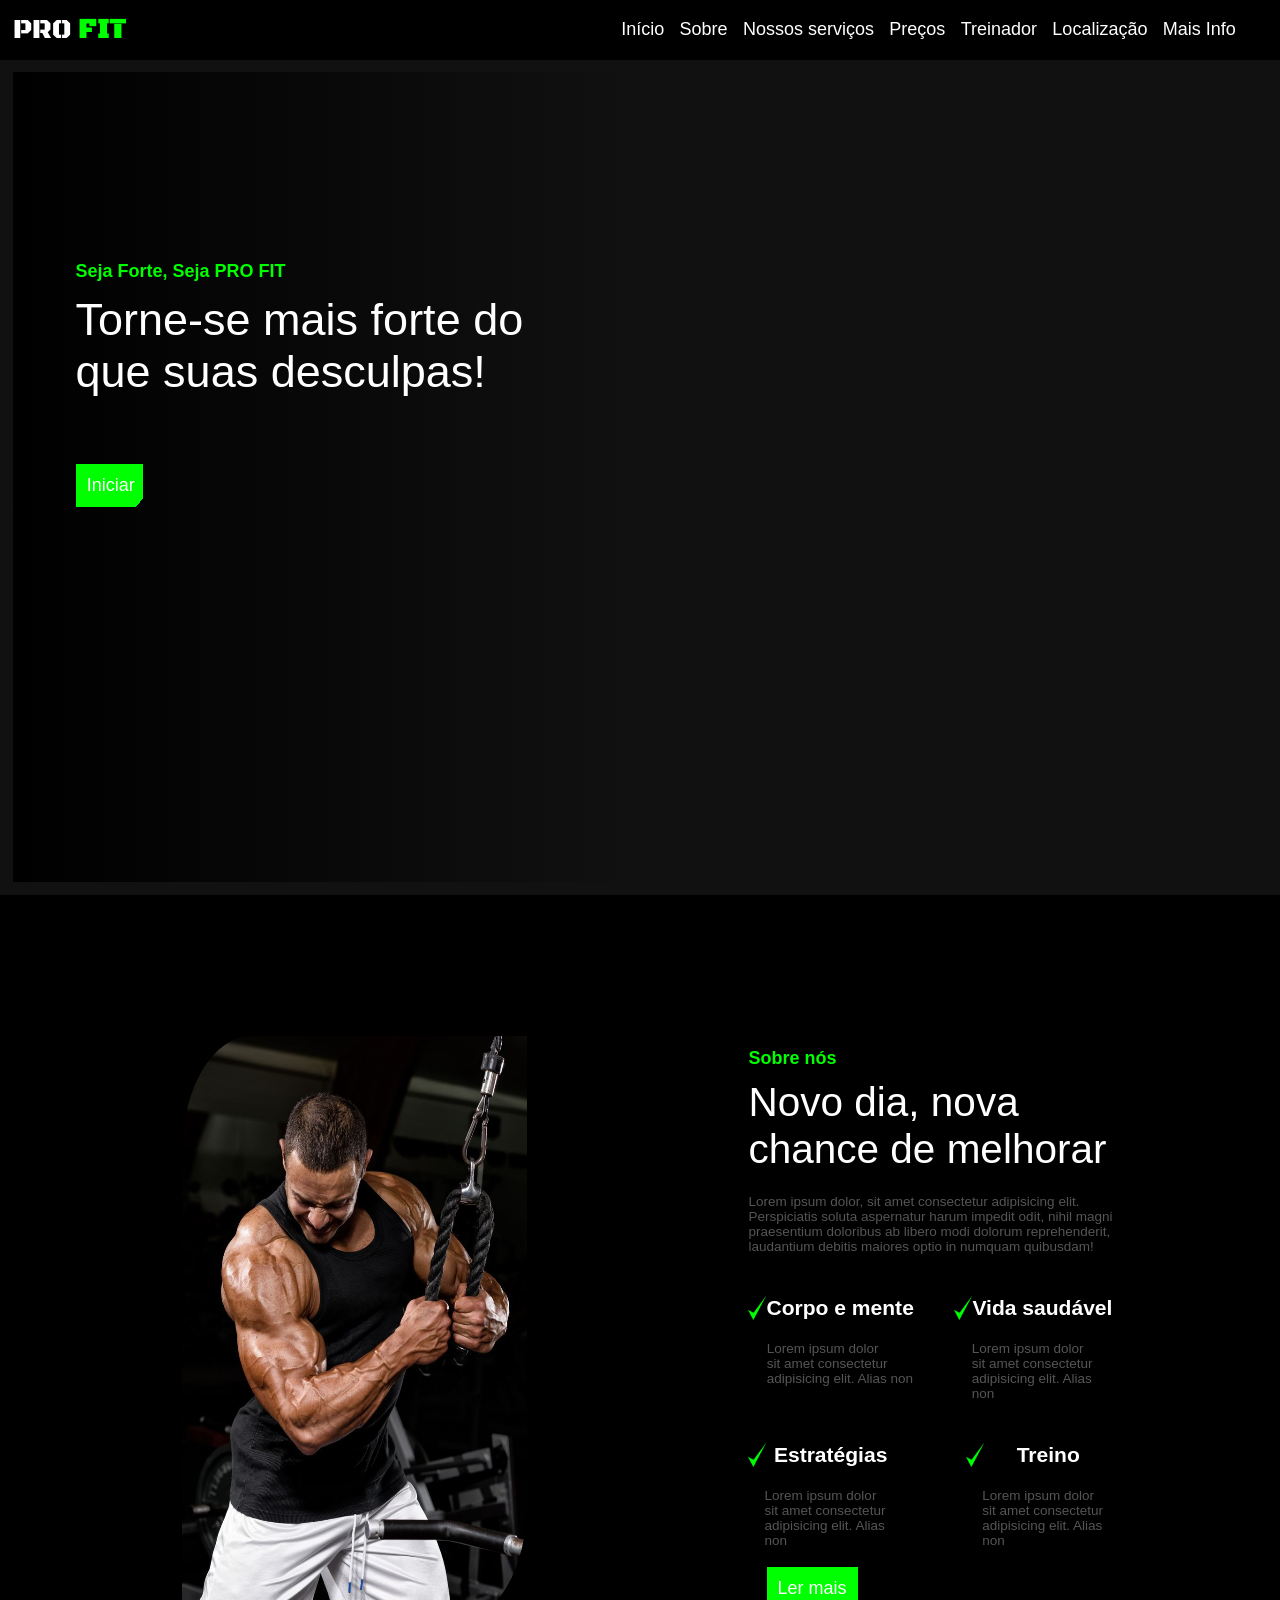
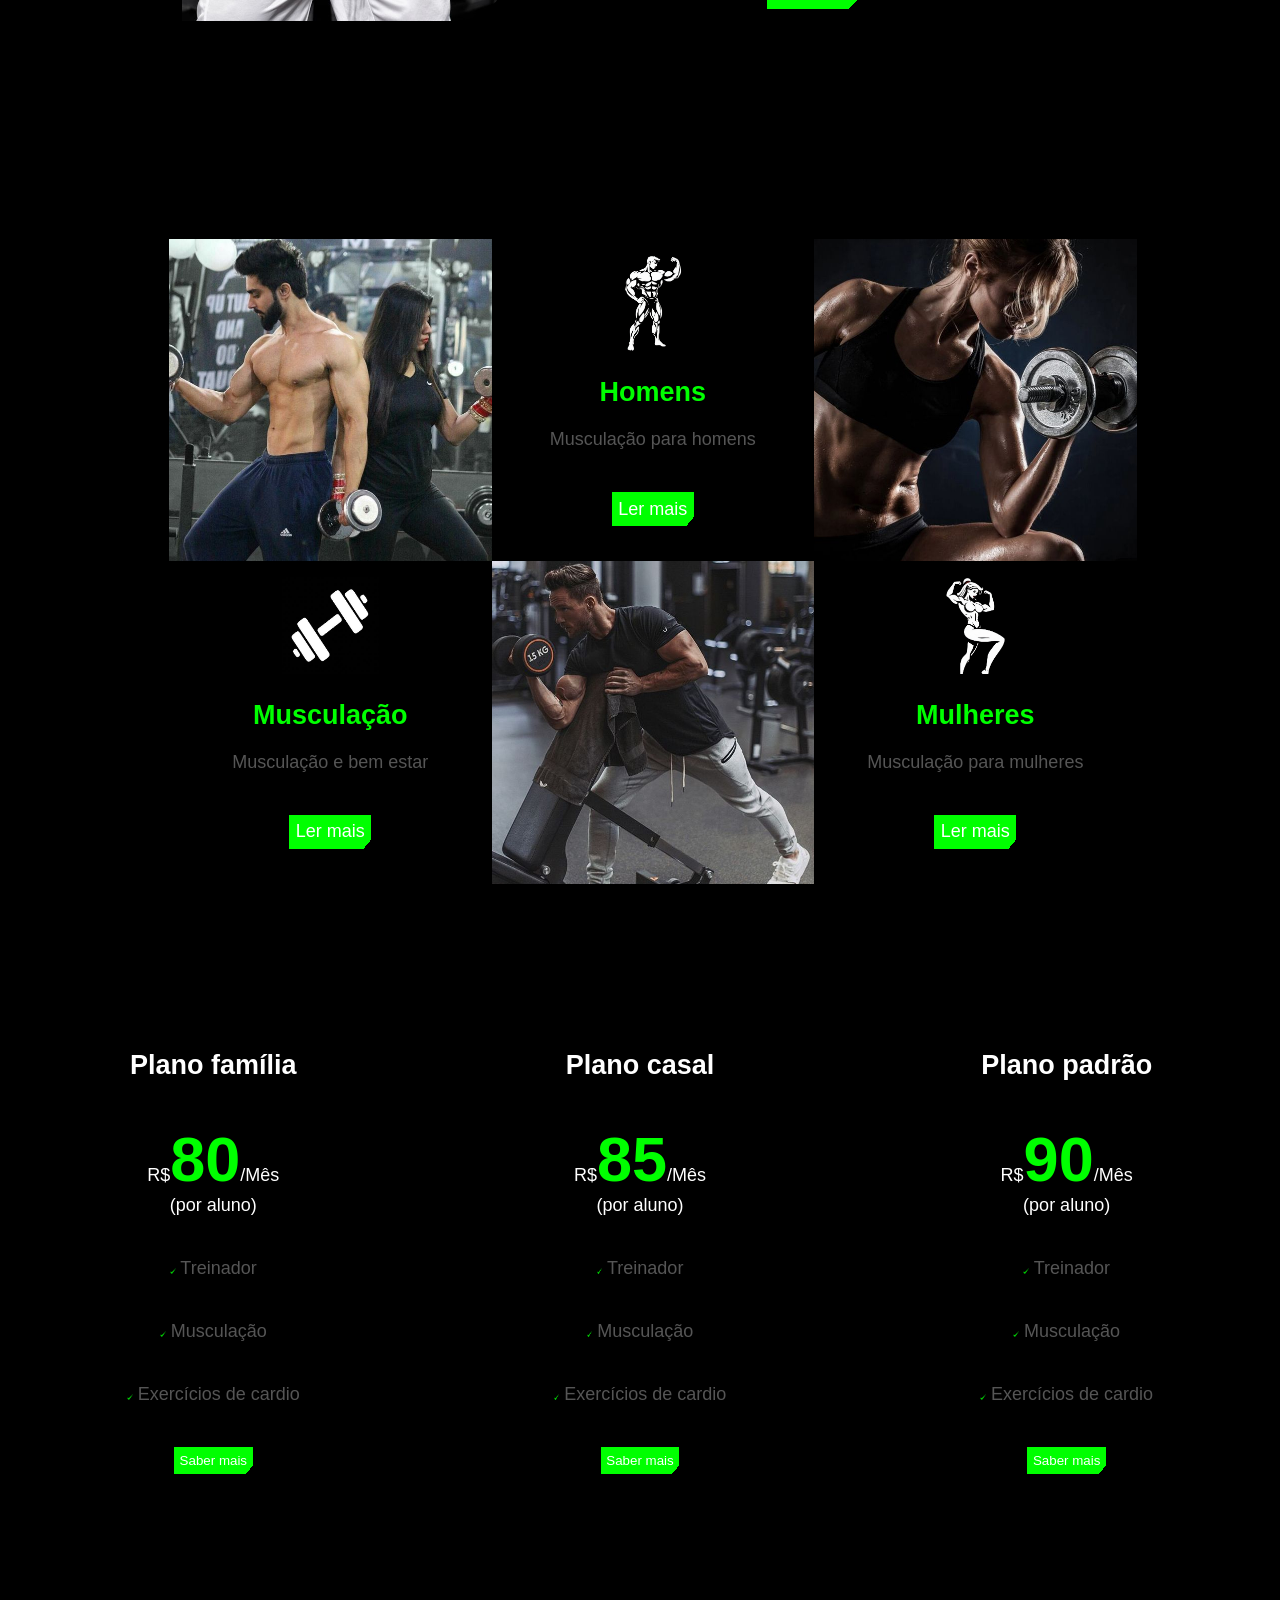
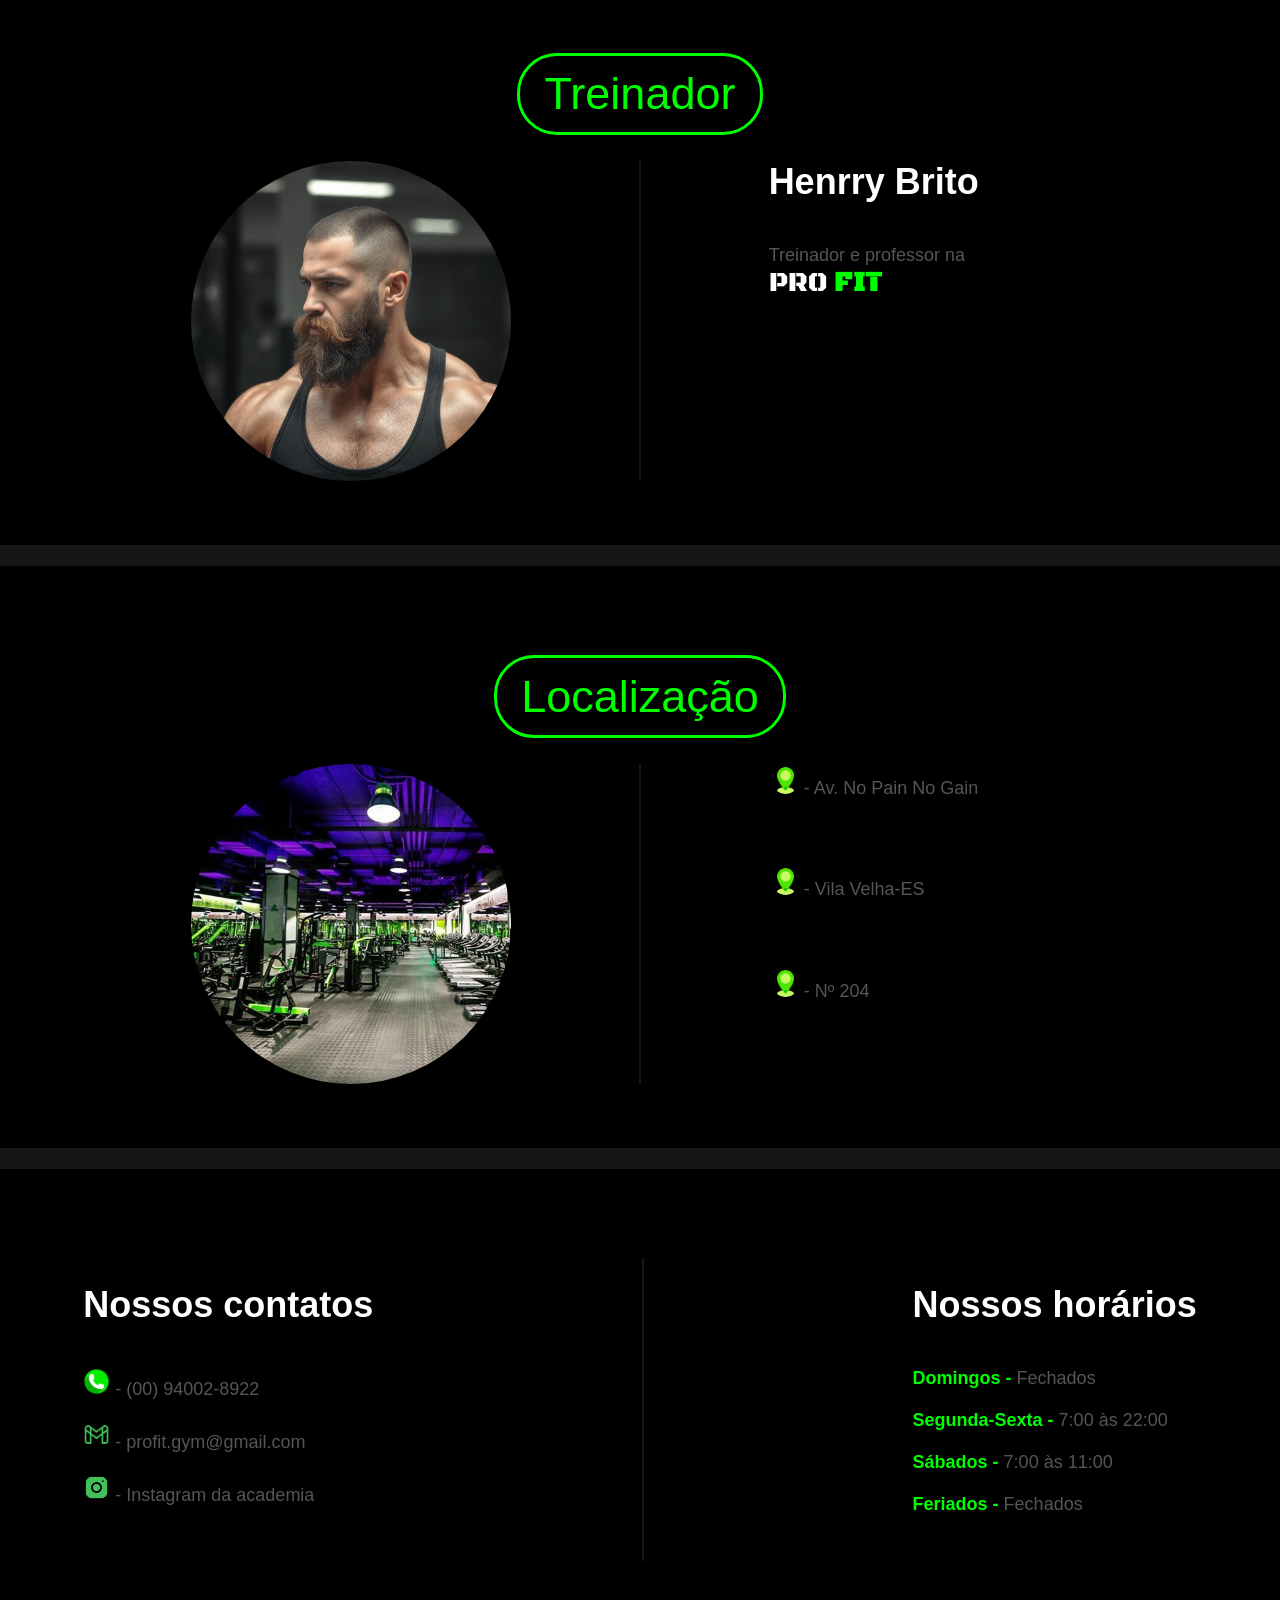
==== index.html @ c9396ba8 "Add files via upload" ====
<!DOCTYPE html>
<html lang="pt-br" id="home">
<head>
    <meta charset="UTF-8">
    <meta name="viewport" content="width=device-width, initial-scale=1.0">
    <title>HOME</title>
    <link rel="stylesheet" href="main.css">
    <link rel="stylesheet" href="slide.css">
    

    <link rel="preconnect" href="https://fonts.googleapis.com">
    <link rel="preconnect" href="https://fonts.gstatic.com" crossorigin>
    <link href="https://fonts.googleapis.com/css2?family=Black+Ops+One&display=swap" rel="stylesheet">
</head>
<body>
    

    <header class="cabecalho">
        <a href="#home" class="logoHome">PRO <strong>FIT</strong></a>

        <div class="menu-hamburguer"></div>

        <nav class="navbar">
                <a href="#home">Início</a>
                <a href="#about">Sobre</a>
                <a href="#features">Nossos serviços</a>
                <a href="#pricing">Preços</a>
                <a href="#trainners">Treinador</a>
                <a href="#loc">Localização</a>
                <a href="#mais">Mais Info</a>
        </nav>
    </header><!-- fim do cabeçalho -->

    <div class="carrossel">
        <div class="slider" id="slider">
            <!-- Slide editado no css -->

             <div class="textoSlide">
                <h4>Seja Forte, Seja PRO FIT</h4>
                <div class="frase">
                    <p>Torne-se mais forte do <br>
                    que suas desculpas!
                        <br><br>
                        <button>Iniciar</button>
                    </p>
                </div>
             </div>

        </div>
    </div>

    <main>
        <section id="about" class="texto">
                <img src="assets/secaoabout.jpg" alt="">

            <section class="caixaTexto">
                <h4>Sobre nós</h4>
                <p class="fonte1">Novo dia, nova <br>
                    chance de melhorar</p>
                <br>
                <p class="fonte2">Lorem ipsum dolor, sit amet consectetur adipisicing elit.<br> 
                    Perspiciatis soluta aspernatur harum impedit odit, nihil magni <br>
                    praesentium doloribus ab libero modi dolorum reprehenderit, <br>
                    laudantium debitis maiores optio in numquam quibusdam!</p>
                    <br>
                    <br>
                    <div class="caixaLinhas">
                        <div class="linha">
                            <div class="item">
                                <div class="title"><img src="assets/check.png" alt=""><h3>Corpo e mente</h3></div>
                                <br>
                                <p class="fonte2" style="margin-left: 11%;">Lorem ipsum dolor <br>
                                   sit amet consectetur <br>
                                   adipisicing elit. Alias non </p>
                            </div>
                            
                            <div class="item">
                                <div class="title"><img src="assets/check.png" alt=""><h3>Vida saudável</h3></div>
                                <br>
                                <p class="fonte2" style="margin-left: 11%;">Lorem ipsum dolor <br>
                                   sit amet consectetur <br>
                                   adipisicing elit. Alias non </p>
                            </div>
                        </div>
                        <br><br>
                        <div class="linha">
                            <div class="item">
                                <div class="title"><img src="assets/check.png" alt=""><h3>Estratégias</h3></div>
                                <br>
                                <p class="fonte2" style="margin-left: 11%;">Lorem ipsum dolor <br>
                                   sit amet consectetur <br>
                                   adipisicing elit. Alias non </p>
                            </div>

                            <div class="item">
                                <div class="title"><img src="assets/check.png" alt=""><h3>Treino</h3></div>
                                <br>
                                <p class="fonte2" style="margin-left: 11%;">Lorem ipsum dolor <br>
                                   sit amet consectetur <br>
                                   adipisicing elit. Alias non </p>
                            </div>
                        </div>
                    </div>

                    <div class="botao">
                        <button>Ler mais</button>
                    </div>
            </section>
        </section>

        <section id="features" class="servicos">
            <div class="linha2">
                <img src="assets/muscAmbos.jpg" alt="" class="tamanhoTrilho">

                <div class="tamanhoTrilho descricao">
                    <img src="assets/icon-men.jpg" alt=""><br><br>
                    <strong class="title-features">Homens</strong>
                    <br><br>
                    <p>Musculação para homens</p>
                    <br><br>
                    <button>Ler mais</button>
                </div>

                <img src="assets/muscMulher.jpg" alt="" class="tamanhoTrilho">
            </div>
            
            <div class="linha2">
                <div class="tamanhoTrilho descricao">
                    <img src="assets/icon-musc.jpg" alt=""><br><br>
                    <strong class="title-features">Musculação</strong>
                    <br><br>
                    <p>Musculação e bem estar</p>
                    <br><br>
                    <button>Ler mais</button>
                </div>

                <img src="assets/muscHomem.jpg" alt="" class="tamanhoTrilho">

                <div class="tamanhoTrilho descricao">
                    <img src="assets/icon-wom.jpg" alt=""><br><br>
                    <strong class="title-features">Mulheres</strong>
                    <br><br>
                    <p>Musculação para mulheres</p>
                    <br><br>
                    <button>Ler mais</button>
                </div>
            </div>
        </section>
    </main>

    <footer id="pricing">
        <div class="plan">
            <h2>Plano família</h2>
            <br><br>
            <p>R$<strong>80</strong>/Mês <br>(por aluno)</p>
            <br><br>
            <div class="direitos">
                <p><img src="assets/check.png" alt=""> Treinador</p><br><br>
                <p><img src="assets/check.png" alt=""> Musculação</p><br><br>
                <p><img src="assets/check.png" alt=""> Exercícios de cardio</p><br><br>
                <button>Saber mais</button>
            </div>
        </div>
        
        <div class="plan">
            <h2>Plano casal</h2>
            <br><br>
            <p>R$<strong>85</strong>/Mês <br>(por aluno)</p>
            <br><br>
            <div class="direitos">
                <p><img src="assets/check.png" alt=""> Treinador</p><br><br>
                <p><img src="assets/check.png" alt=""> Musculação</p><br><br>
                <p><img src="assets/check.png" alt=""> Exercícios de cardio</p><br><br>
                <button>Saber mais</button>
            </div>
        </div>
        
        <div class="plan">
            <h2>Plano padrão</h2>
            <br><br>
            <p>R$<strong>90</strong>/Mês <br>(por aluno)</p>
            <br><br>
            <div class="direitos">
                <p><img src="assets/check.png" alt=""> Treinador</p><br><br>
                <p><img src="assets/check.png" alt=""> Musculação</p><br><br>
                <p><img src="assets/check.png" alt=""> Exercícios de cardio</p><br><br>
                <button>Saber mais</button>
            </div>
        </div>
    </footer>
    <div class="tituloTrainners">
        <button>Treinador</button>
    </div>
    <div class="trainners" id="trainners">
        <img src="assets/treinador.jpg" alt="">

        <div class="linha">.</div>

        <div class="description">
            <h1>Henrry Brito</h1>
            <br><br>
            <p>Treinador e professor na<br> <a>PRO <strong>FIT</strong></a></p>
        </div>
    </div>

    <div class="linhaCinza">.</div>

    <div class="tituloTrainners">
        <button>Localização</button>
    </div>
    <div class="loc" id="loc">
        <img src="assets/gym.jpg" alt="">

        <div class="linha">.</div>

        <div class="description">
            <p><img src="assets/loc.png" alt=""> - Av. No Pain No  Gain</p> <br><br><br>
            <p><img src="assets/loc.png" alt=""> - Vila Velha-ES</p> <br><br><br>
            <p><img src="assets/loc.png" alt=""> - Nº 204</p> <br><br><br>
        </div>
    </div>

    <div class="linhaCinza">.</div>

    <section class="mais" id="mais">
        <div class="infos">
            <h2>Nossos contatos</h2><br><br>

            <p><img src="assets/tel.png" alt=""> - (00) 94002-8922</p><br>
            <p><img src="assets/gmail.png" alt=""> - profit.gym@gmail.com</p><br>
            <p><img src="assets/insta.png" alt=""> - Instagram da academia</p>

        </div>

        <div class="linha">.</div>
        
        <div class="infos">
            <h2>Nossos horários</h2><br><br>

            <p><strong class="horas">Domingos - </strong> Fechados</p><br>
            <p><strong class="horas">Segunda-Sexta - </strong> 7:00 às 22:00</p><br>
            <p><strong class="horas">Sábados - </strong> 7:00 às 11:00</p><br>
            <p><strong class="horas">Feriados - </strong> Fechados</p><br>

        </div>
    </section>
</body>
</html>
---- main.css ----
*{
    padding: 0;
    margin: 0;
    scroll-behavior: smooth;
}

:root{
    --verde: rgb(0, 255, 0);
    --preto: black;
    --cinza: rgb(22, 22, 22);
    --cinzaClaro: rgb(85, 85, 85);
    --branco: white;

    --margem: 1%;
}

body{
    font-family: Arial, Helvetica, sans-serif;
    font-size: 2vh;
    background-color: var(--preto);
    transition: all .3s;
}

a{
    text-decoration: none;
    color: var(--branco);
    transition: all .3s;
    scroll-behavior: smooth;
}

strong{
    color: var(--verde);
}

html::-webkit-scrollbar{
    width: .5rem;
}

html::-webkit-scrollbar-track{
    background: var(--preto);
}

html::-webkit-scrollbar-thumb{
    background: var(--verde);
}

.cabecalho{
    max-width: 100%;
    padding: 1%;
    background-color: var(--preto);

    display: flex;
    justify-content: space-between;

    position: sticky;
    top: 0;
    z-index: 1000;

    & .logoHome{
        color: var(--branco);
        font-family: "Black Ops One", serif;
        font-size: 3vh;
    }

    & .menu-hamburguer{
        display: none;
    }

    & .navbar{
        width: 50%;
        display: flex;
        justify-content: space-between;
        padding-right: 2%;

        & a{
            padding: 1%;
            padding-bottom: 1%;
            transition: all .5s;
        }
    }
}

.cabecalho .navbar a:hover{ 
    background: var(--verde);
    transition: all .5s forwards; 
}

/* parte das apresentações */

.texto{
    margin-top: 10%;
    width: 90%;
    margin-left: 5%;
    padding: 1%;
    display: flex;
    justify-content: space-around;

    & img{
        width: 30%;
        border-top-left-radius: 20%;
        border-bottom-right-radius: 20%;
        object-fit: fill;
    }
}

.caixaTexto{
    color: var(--branco);
    padding: 1%;

    & h4{
        font-size: 2vh;
        color: var(--verde);
    }

    & .fonte1{
        margin-top: 3%;
        font-size: 4.5vh;
    }
    
    & .fonte2{
        font-size: 1.5vh;
        color: var(--cinzaClaro);
    }

    & .caixaLinhas{
        display: block;
        justify-content: center;

        & .linha{
            display: flex;
            justify-content: space-between;

            & .item{

                & .title{
                    display: flex;
                    justify-content: left;

                    & img{
                        width: 2vh;
                    }

                    & h3{
                        margin: auto;
                    }
                }
            }
        }
    }

    & .botao{
      width: 100%;
      text-align: left;
      
      & button{
        margin-left: 5%;
        margin-top: 5%;
        border: none;
        padding: 3%;
        font-size: 2vh;
        color: var(--branco);
        background: linear-gradient(135deg, rgb(0, 255, 0) 93%, transparent 90%);
        cursor: pointer;
        transition: .5s all;
      }
    }

    .botao button:hover{
        transform: scale(1.1);
        transition: .5s all;
    }
}

.servicos{
    margin-top: 15%;
    width: 90%;
    margin-left: 5%;
    padding: 1%;

    & .linha2{
        display: flex;
        justify-content: center;

        & .tamanhoTrilho{
            width: 28%;
            display: block;
            text-align: center;
        }

        & .descricao{
            background-color: var(--preto);

            & img{
                width: 30%;
                margin-top: 5%;
            }

            & .title-features{
                font-size: 3vh;
            }

            & p{
                color: var(--cinzaClaro);
            }

            & button{
                border: none;
                color: var(--branco);
                font-size: 2vh;
                padding: 2%;
                background: linear-gradient(130deg, rgb(0, 255, 0) 93%, transparent 90%);
                transition: .5s all;
                cursor: pointer;
            }
        }
    }
}

.descricao button:hover{
    transform: scale(1.1);
    transition: .5s all;
}

footer{
    display: flex;
    justify-content: space-around;
    padding-bottom: 5%;

    margin-top: 10%;

    & .plan{
        color: var(--branco);
        padding: 2%;
        text-align: center;
        width: 15%;
        transition: .5s all;

        & p{
            
            & strong{
                font-size: 7vh;
            }
        }

        & .direitos{
            text-align: center;

            & p{
                color: var(--cinzaClaro);

                & img{
                    width: 3%;
                }
            }

            & button{
                padding: 3%;
                border: none;
                color: var(--branco);
                background: linear-gradient(130deg, rgb(0, 255, 0) 93%, transparent 90%);
                transition: .5s all;
                cursor: pointer;
            }
        }
    }
}

.plan:hover{
    background: linear-gradient(130deg, rgb(22, 22, 22) 93%, transparent 90%);
    transform: scale(1.1);
    transition: .5s all;
}

.direitos button:hover{
    transform: scale(1.1);
    transition: .5s all;
}

footer:hover > :not(:hover){
    opacity: .5;
    scale: .97;
}

.tituloTrainners{
    color: var(--verde);
    text-align: center;
    padding: 2%;
    margin-top: 5%;
    
    & button{
        font-size: 5vh;
        padding: 1% 2% 1% 2%;
        border-radius: 40px;
        border: solid 3px var(--verde);
        color: var(--verde);
        background-color: transparent;
    }
}

.trainners{
    max-width: 100%;
    display: flex;
    justify-content: center;
    margin-bottom: 5%;
    
    & img{
        width: 25%;
        border-radius: 50%;
    }

    & .linha{
        width: .1%;
        background-color: var(--cinza);
        margin: 0% 10% 0% 10%;
        color: transparent;
    }

    & .description{
        width: 25%;
        color: var(--branco);

        & p{
            color: var(--cinzaClaro);

            & a{
                font-size: 3vh;
                color: var(--branco);
                font-family: "Black Ops One", serif;
            }
        }
    }
}

.linhaCinza{
    width: 100%;
    height: .1%;
    background-color: var(--cinza);
    color: transparent;
}

.loc{
    max-width: 100%;
    display: flex;
    justify-content: center;
    margin-bottom: 5%;
    
    & img{
        width: 25%;
        border-radius: 50%;
        object-fit: fill;
    }

    & .linha{
        width: .1%;
        background-color: var(--cinza);
        margin: 0% 10% 0% 10%;
        color: transparent;
    }

    & .description{
        width: 25%;
        color: var(--branco);

        & p{
            color: var(--cinzaClaro);
            padding: 1%;

            & img{
                width: 3vh;
            }
        }
    }
}

.mais{
    color: var(--branco);
    display: flex;
    justify-content: space-around;
    margin-top: 5%;
    padding: 2% 0% 5% 0%;

    & .infos{
        padding: 2%;

        & h2{
            font-size: 4vh;
        }

        & p{
            color: var(--cinzaClaro);

            & img{
                height: 3vh;
            }

            & .horas{
                font-family: 'Gill Sans', 'Gill Sans MT', Calibri, 'Trebuchet MS', sans-serif;
            }
        }
    }

    & .linha{
        width: .1%;
        background-color: var(--cinza);
        margin: 0% 10% 0% 10%;
        color: transparent;
    }
}
---- slide.css ----
:root{
    --verde: rgb(0, 255, 0);
    --preto: black;
    --cinza2: rgb(17, 17, 17);
    --branco: white;
}

.carrossel{
    position: relative;
    max-width: 100%;
    height: 90vh;

    background-color: var(--cinza2);
    padding: 1%;

    & .slider{
        width: 100%;
        height: 100%;
        text-align: center;
        transition: .5s ease-in-out;
        animation: passarImagens 15s ease-in-out infinite;
        background-repeat: no-repeat;
        background-size: cover;

        .textoSlide{
            width: 50%;
            height: 100%;
            margin-left: 0;
            text-align: left;
            background: linear-gradient(to right, black, transparent);

            & h4{
                color: var(--verde);
                padding-top: 30%;
                padding-left: 10%;
            }
            
            & .frase{
                font-size: 5vh;
                color: var(--branco);
                padding-top: 2%;
                padding-left: 10%;

                & p{

                    & button{
                        background: linear-gradient(130deg, rgb(0, 255, 0) 93%, transparent 90%);
                        border: none;
                        padding: 2%;
                        width: 12%;
                        text-align: center;
                        font-size: 2vh;
                        color: var(--branco);
                        cursor: pointer;
                        transition: all .5s;
                    }
                }
            }
        }
    }
}

.frase p button:hover{
    transition: all .5s;
    transform: scale(1.05);
}

@keyframes passarImagens {
    0%{
        background-image: url(assets/academia1.jpg);
    }

    25%{
        background-image: url(assets/academia2.jpg);
    }
    
    50%{
        background-image: url(assets/academia3.jpg);
    }
    
    75%{
        background-image: url(assets/academia4.jpg);
    }
    
    100%{
        background-image: url(assets/academia1.jpg);
    }
}
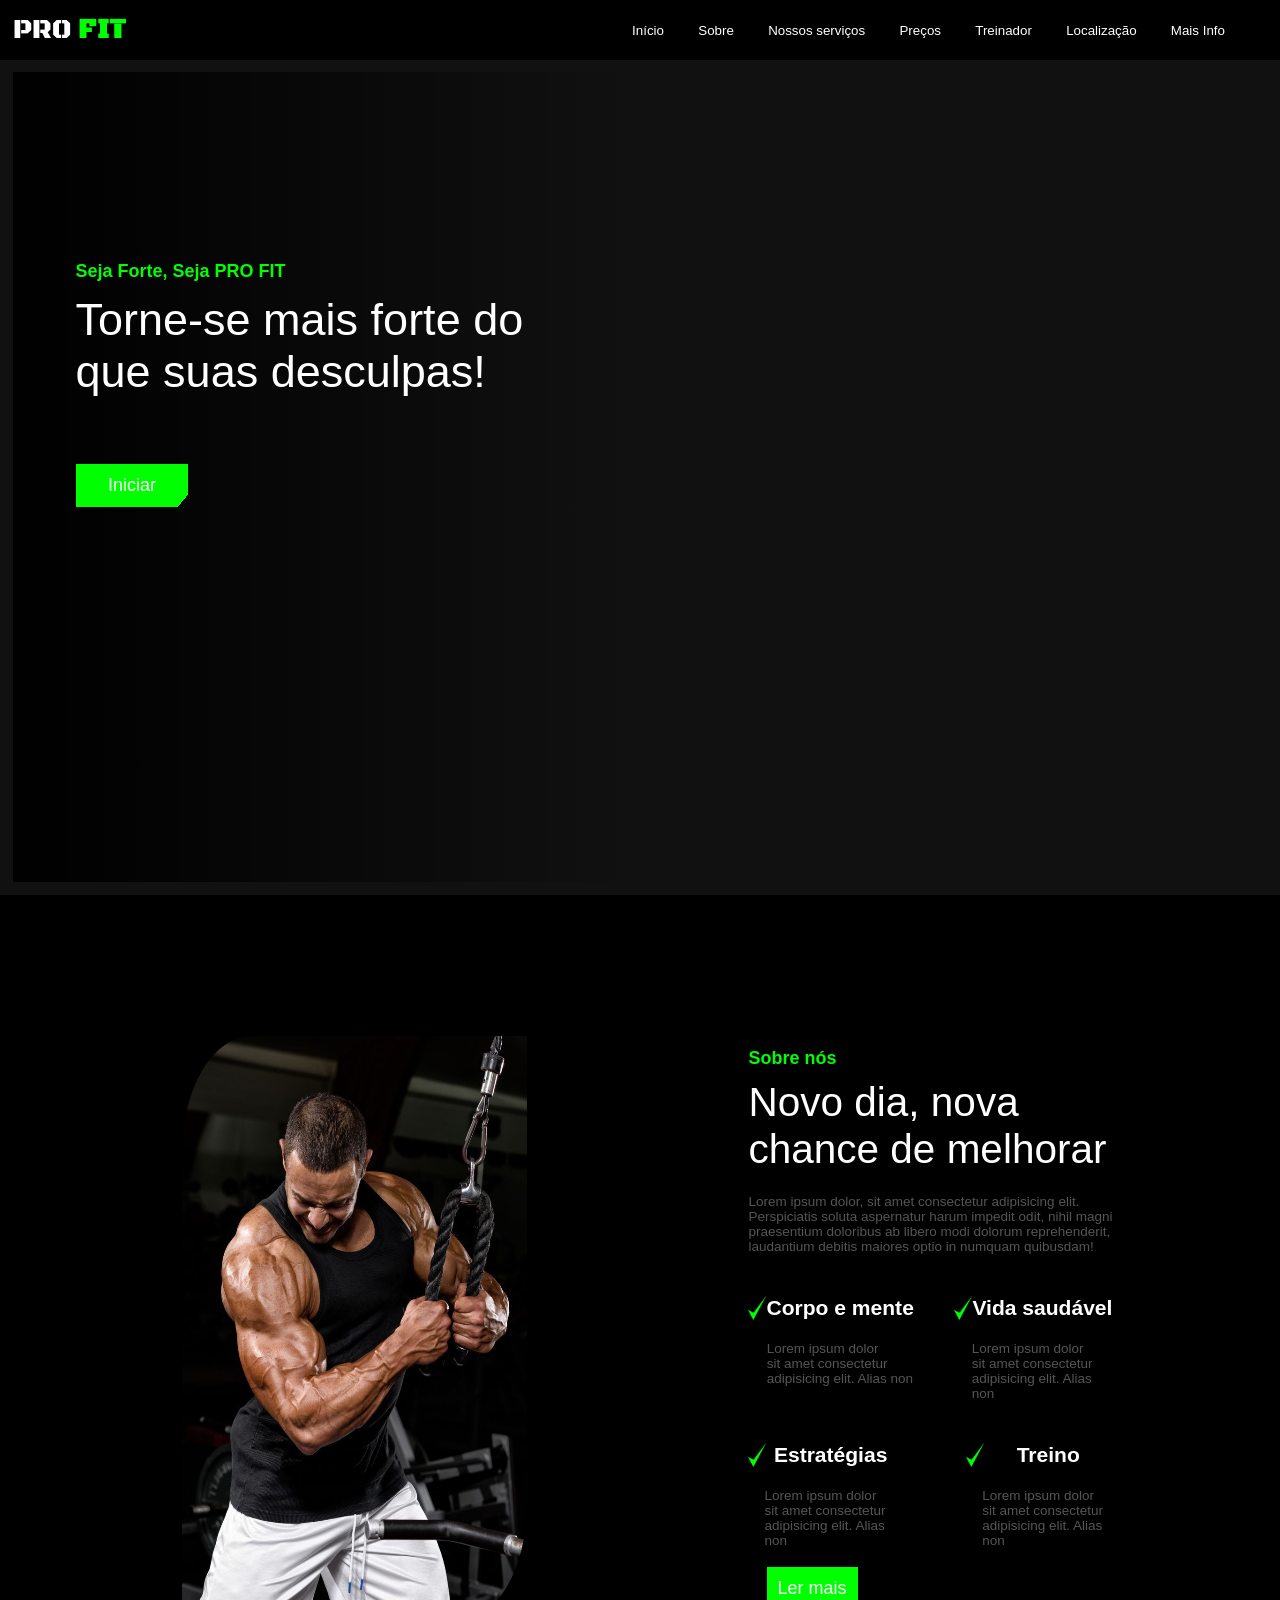
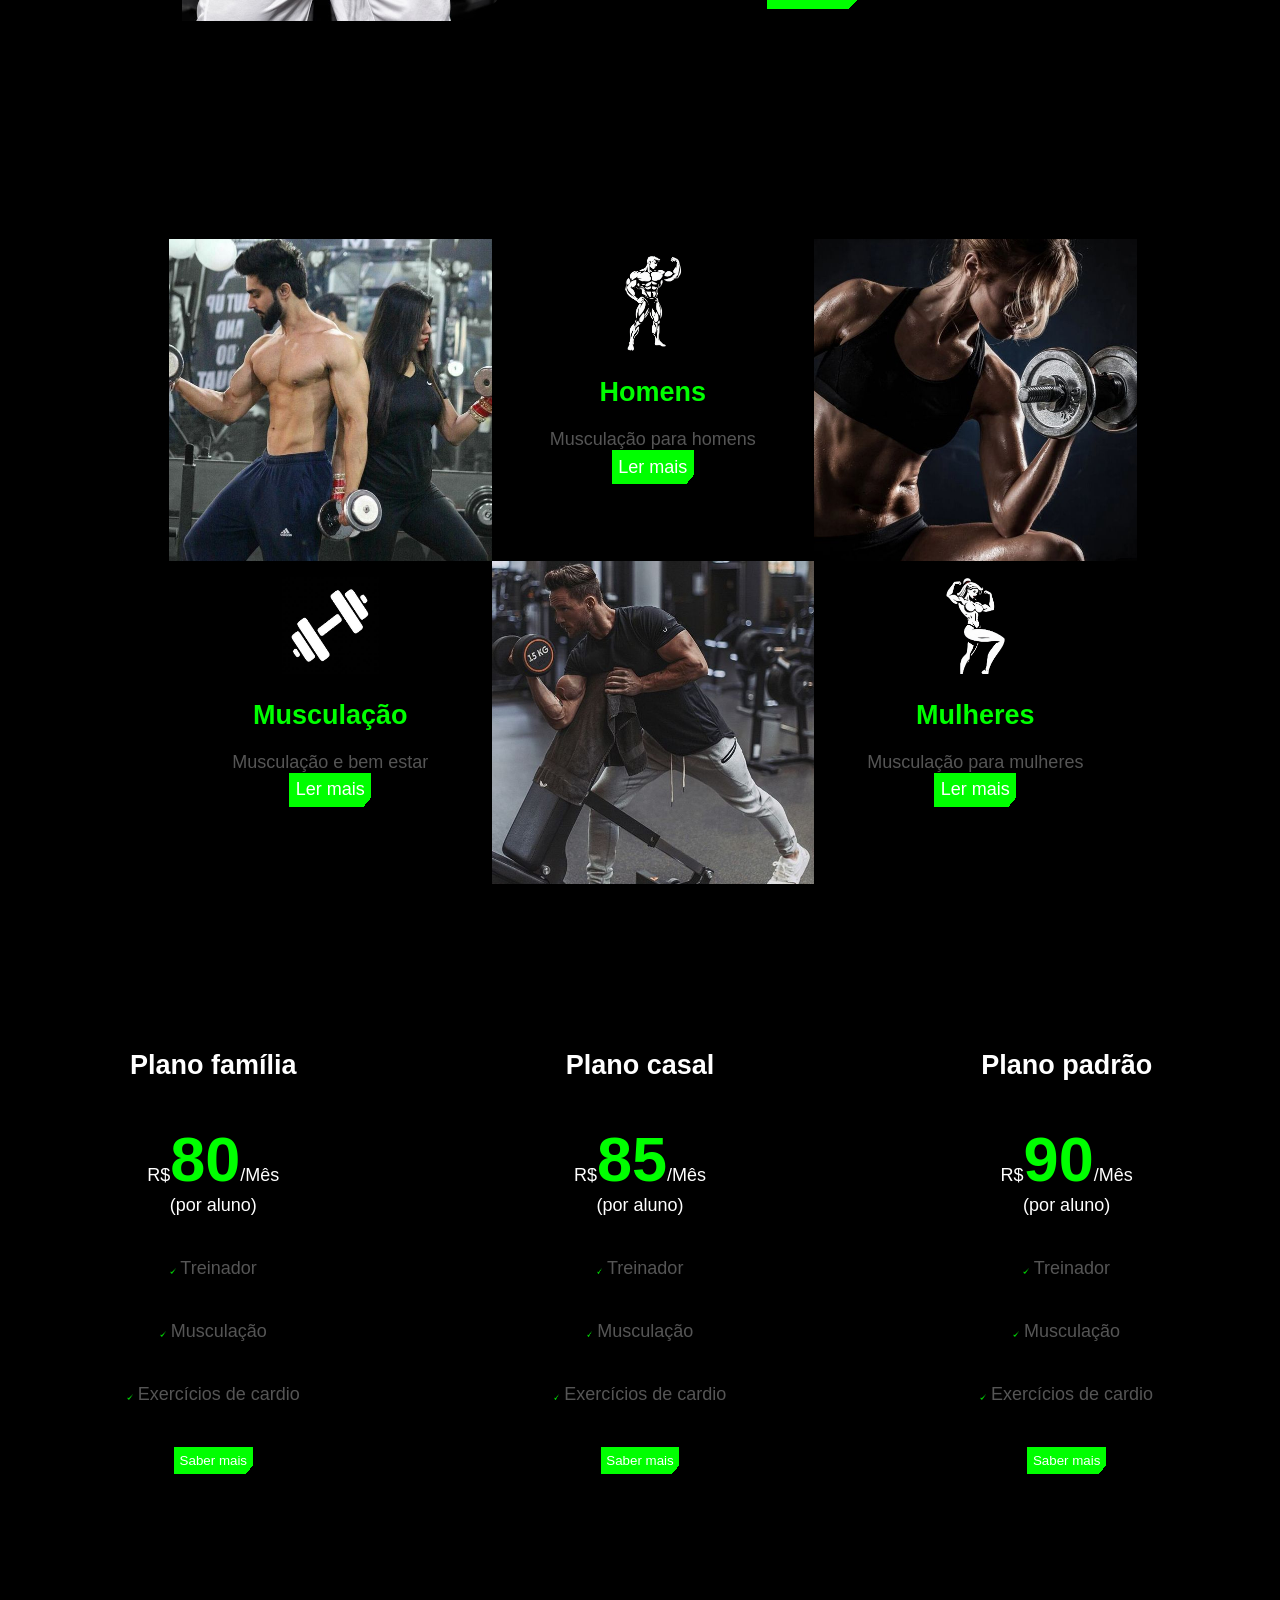
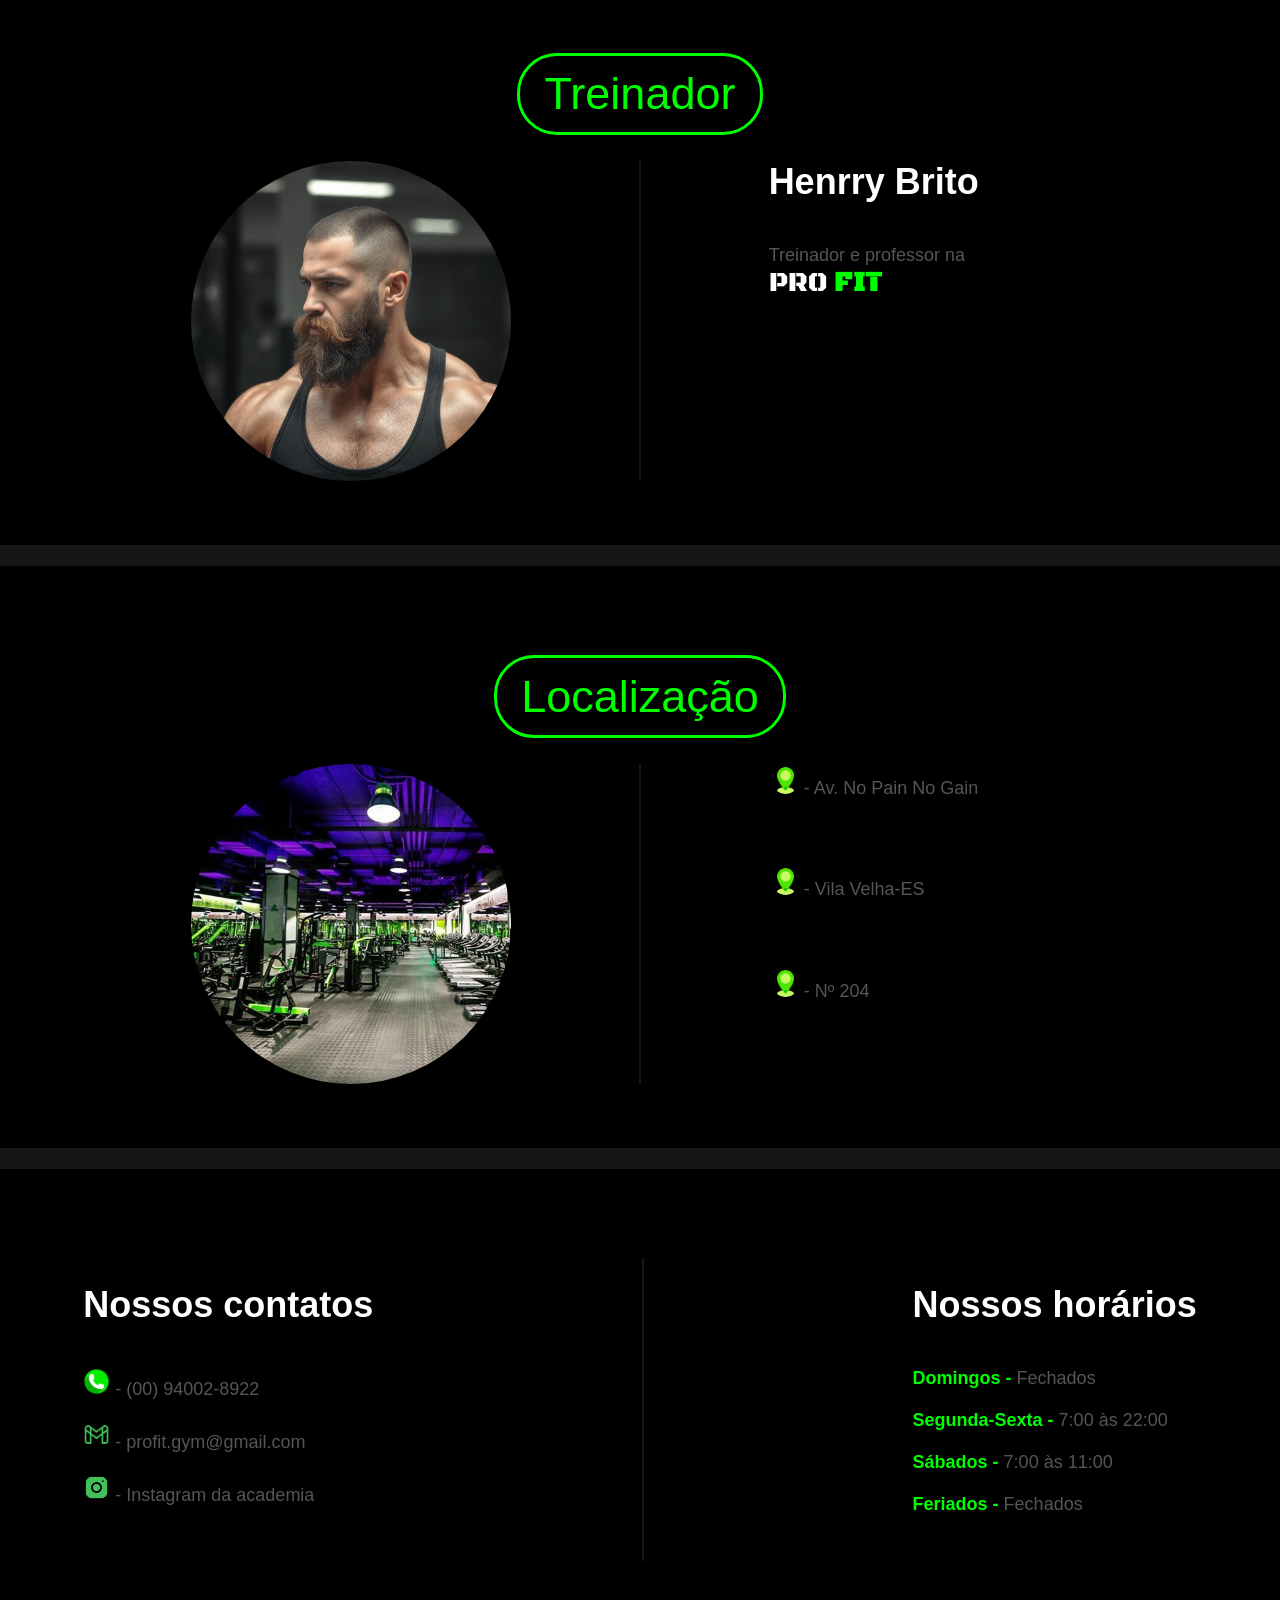
==== commit 81b36c2b: "Add files via upload" ====
--- a/index.html
+++ b/index.html
@@ -6,6 +6,7 @@
     <title>HOME</title>
     <link rel="stylesheet" href="main.css">
     <link rel="stylesheet" href="slide.css">
+    <link rel="stylesheet" href="menu.css">
     
 
     <link rel="preconnect" href="https://fonts.googleapis.com">
@@ -13,21 +14,27 @@
     <link href="https://fonts.googleapis.com/css2?family=Black+Ops+One&display=swap" rel="stylesheet">
 </head>
 <body>
-    
+    <script src="menu.js"></script>
 
     <header class="cabecalho">
         <a href="#home" class="logoHome">PRO <strong>FIT</strong></a>
 
-        <div class="menu-hamburguer"></div>
-
         <nav class="navbar">
-                <a href="#home">Início</a>
-                <a href="#about">Sobre</a>
-                <a href="#features">Nossos serviços</a>
-                <a href="#pricing">Preços</a>
-                <a href="#trainners">Treinador</a>
-                <a href="#loc">Localização</a>
-                <a href="#mais">Mais Info</a>
+                <div class="caixaNav" id="caixaNav">
+                    <a href="#home"><button>Início</button></a>
+                    <a href="#about"><button>Sobre</button></a>
+                    <a href="#features"><button>Nossos serviços</button></a>
+                    <a href="#pricing"><button>Preços</button></a>
+                    <a href="#trainners"><button>Treinador</button></a>
+                    <a href="#loc"><button>Localização</button></a>
+                    <a href="#mais"><button>Mais Info</button></a>
+                </div>
+
+                <div class="menu-hamburguer">
+                    <button onclick="abrirMenu()" id="botao">
+                        <img src="assets/menuHamb.png" alt="" id="imgMenu">
+                    </button>
+                </div>
         </nav>
     </header><!-- fim do cabeçalho -->
 
@@ -51,7 +58,7 @@
 
     <main>
         <section id="about" class="texto">
-                <img src="assets/secaoabout.jpg" alt="">
+                <img src="assets/secaoabout.jpg" alt="" class="imagemResp">
 
             <section class="caixaTexto">
                 <h4>Sobre nós</h4>
@@ -117,7 +124,6 @@
                     <strong class="title-features">Homens</strong>
                     <br><br>
                     <p>Musculação para homens</p>
-                    <br><br>
                     <button>Ler mais</button>
                 </div>
 
@@ -130,7 +136,6 @@
                     <strong class="title-features">Musculação</strong>
                     <br><br>
                     <p>Musculação e bem estar</p>
-                    <br><br>
                     <button>Ler mais</button>
                 </div>
 
@@ -141,7 +146,6 @@
                     <strong class="title-features">Mulheres</strong>
                     <br><br>
                     <p>Musculação para mulheres</p>
-                    <br><br>
                     <button>Ler mais</button>
                 </div>
             </div>
@@ -188,6 +192,7 @@
             </div>
         </div>
     </footer>
+
     <div class="tituloTrainners">
         <button>Treinador</button>
     </div>
--- a/main.css
+++ b/main.css
@@ -1,408 +1,744 @@
-*{
-    padding: 0;
-    margin: 0;
-    scroll-behavior: smooth;
+@media screen and (min-width: 360px) and (max-width: 900px) {
+    *{
+        padding: 0;
+        margin: 0;
+        scroll-behavior: smooth;
+    }
+    
+    :root{
+        --verde: rgb(0, 255, 0);
+        --preto: black;
+        --cinza: rgb(22, 22, 22);
+        --cinzaClaro: rgb(85, 85, 85);
+        --branco: white;
+    
+        --margem: 1%;
+    }
+    
+    body{
+        font-family: Arial, Helvetica, sans-serif;
+        font-size: 2vh;
+        background-color: var(--preto);
+        transition: all .3s;
+    }
+    
+    a{
+        text-decoration: none;
+        color: var(--branco);
+        transition: all .3s;
+        scroll-behavior: smooth;
+    }
+    
+    strong{
+        color: var(--verde);
+    }
+    
+    html::-webkit-scrollbar{
+        width: .5rem;
+    }
+    
+    html::-webkit-scrollbar-track{
+        background: var(--preto);
+    }
+    
+    html::-webkit-scrollbar-thumb{
+        background: var(--verde);
+    }
+    
+    /* parte das apresentações */
+    
+    .texto{
+        margin-top: 10%;
+        width: 90%;
+        margin-left: 5%;
+        padding: 1%;
+        display: flex;
+        justify-content: space-around;
+    
+        & .imagemResp{
+            display: none;
+        }
+    }
+    
+    .caixaTexto{
+        color: var(--branco);
+        padding: 1%;
+    
+        & h4{
+            font-size: 2vh;
+            color: var(--verde);
+        }
+    
+        & .fonte1{
+            margin-top: 3%;
+            font-size: 4.5vh;
+        }
+        
+        & .fonte2{
+            font-size: 1.5vh;
+            color: var(--cinzaClaro);
+        }
+    
+        & .caixaLinhas{
+            display: block;
+            justify-content: center;
+    
+            & .linha{
+                display: flex;
+                justify-content: space-between;
+    
+                & .item{
+    
+                    & .title{
+                        display: flex;
+                        justify-content: left;
+    
+                        & img{
+                            width: 2vh;
+                        }
+    
+                        & h3{
+                            margin: auto;
+                        }
+                    }
+                }
+            }
+        }
+    
+        & .botao{
+          width: 100%;
+          text-align: left;
+          
+          & button{
+            margin-left: 5%;
+            margin-top: 5%;
+            border: none;
+            padding: 3%;
+            font-size: 2vh;
+            color: var(--branco);
+            background: linear-gradient(135deg, rgb(0, 255, 0) 93%, transparent 90%);
+            cursor: pointer;
+            transition: .5s all;
+          }
+        }
+    
+        .botao button:hover{
+            transform: scale(1.1);
+            transition: .5s all;
+        }
+    }
+    
+    .servicos{
+        margin-top: 15%;
+        width: 90%;
+        margin-left: 5%;
+        padding: 1%;
+    
+        & .linha2{
+            display: flex;
+            justify-content: center;
+    
+            & .tamanhoTrilho{
+                width: 30%;
+                display: block;
+                text-align: center;
+            }
+    
+            & .descricao{
+                background-color: var(--preto);
+    
+                & img{
+                    width: 30%;
+                    margin-top: 5%;
+                }
+    
+                & .title-features{
+                    font-size: 2vh;
+                }
+    
+                & p{
+                    color: var(--cinzaClaro);
+                    display: none;
+                }
+    
+                & button{
+                    border: none;
+                    color: var(--branco);
+                    font-size: 2vh;
+                    padding: 2%;
+                    background: linear-gradient(130deg, rgb(0, 255, 0) 93%, transparent 90%);
+                    transition: .5s all;
+                    cursor: pointer;
+                    margin-bottom: 10%;
+                }
+            }
+        }
+    }
+    
+    .descricao button:hover{
+        transform: scale(1.1);
+        transition: .5s all;
+    }
+    
+    footer{
+        display: block;
+        justify-content: center;
+        padding-bottom: 5%;
+    
+        margin-top: 10%;
+    
+        & .plan{
+            color: var(--branco);
+            padding: 2%;
+            text-align: center;
+            width: 80%;
+            margin-left: 10%;
+            transition: .5s all;
+            margin-top: 20%;
+    
+            & p{
+                
+                & strong{
+                    font-size: 7vh;
+                }
+            }
+    
+            & .direitos{
+                text-align: center;
+    
+                & p{
+                    color: var(--cinzaClaro);
+    
+                    & img{
+                        width: 3%;
+                    }
+                }
+    
+                & button{
+                    padding: 3%;
+                    border: none;
+                    color: var(--branco);
+                    background: linear-gradient(130deg, rgb(0, 255, 0) 93%, transparent 90%);
+                    transition: .5s all;
+                    cursor: pointer;
+                }
+            }
+        }
+    }
+    
+    .plan:hover{
+        background: linear-gradient(130deg, rgb(22, 22, 22) 93%, transparent 90%);
+        transform: scale(1.1);
+        transition: .5s all;
+    }
+    
+    .direitos button:hover{
+        transform: scale(1.1);
+        transition: .5s all;
+    }
+    
+    footer:hover > :not(:hover){
+        opacity: .5;
+        scale: .97;
+    }
+    
+    .tituloTrainners{
+        color: var(--verde);
+        text-align: center;
+        padding: 2%;
+        margin-top: 20%;
+        
+        & button{
+            font-size: 5vh;
+            padding: 1% 2% 1% 2%;
+            border-radius: 40px;
+            border: solid 3px var(--verde);
+            color: var(--verde);
+            background-color: transparent;
+        }
+    }
+    
+    .trainners{
+        max-width: 100%;
+        display: flex;
+        justify-content: center;
+        margin-bottom: 5%;
+        margin-top: 5%;
+        
+        & img{
+            width: 25%;
+            border-radius: 50%;
+        }
+    
+        & .linha{
+            width: .1%;
+            background-color: var(--cinza);
+            margin: 0% 5% 0% 5%;
+            color: transparent;
+        }
+    
+        & .description{
+            width: 25%;
+            color: var(--branco);
+    
+            & p{
+                color: var(--cinzaClaro);
+    
+                & a{
+                    font-size: 3vh;
+                    color: var(--branco);
+                    font-family: "Black Ops One", serif;
+                }
+            }
+        }
+    }
+    
+    .linhaCinza{
+        width: 100%;
+        height: .1%;
+        background-color: var(--cinza);
+        color: transparent;
+    }
+    
+    .loc{
+        max-width: 100%;
+        display: flex;
+        justify-content: center;
+        margin-bottom: 5%;
+        margin-top: 5%;
+        
+        & img{
+            width: 25%;
+            border-radius: 50%;
+            object-fit: fill;
+        }
+    
+        & .linha{
+            width: .1%;
+            background-color: var(--cinza);
+            margin: 0% 5% 0% 5%;
+            color: transparent;
+        }
+    
+        & .description{
+            width: 25%;
+            color: var(--branco);
+    
+            & p{
+                color: var(--cinzaClaro);
+                padding: 1%;
+    
+                & img{
+                    width: 3vh;
+                }
+            }
+        }
+    }
+    
+    .mais{
+        color: var(--branco);
+        display: flex;
+        justify-content: space-around;
+        margin-top: 5%;
+        padding: 2% 0% 5% 0%;
+    
+        & .infos{
+            padding: 2%;
+    
+            & h2{
+                font-size: 4vh;
+            }
+    
+            & p{
+                color: var(--cinzaClaro);
+    
+                & img{
+                    height: 3vh;
+                }
+    
+                & .horas{
+                    font-family: 'Gill Sans', 'Gill Sans MT', Calibri, 'Trebuchet MS', sans-serif;
+                }
+            }
+        }
+    
+        & .linha{
+            width: .1%;
+            background-color: var(--cinza);
+            margin: 0% 5% 0% 5%;
+            color: transparent;
+        }
+    }
 }
 
-:root{
-    --verde: rgb(0, 255, 0);
-    --preto: black;
-    --cinza: rgb(22, 22, 22);
-    --cinzaClaro: rgb(85, 85, 85);
-    --branco: white;
 
-    --margem: 1%;
-}
 
-body{
-    font-family: Arial, Helvetica, sans-serif;
-    font-size: 2vh;
-    background-color: var(--preto);
-    transition: all .3s;
-}
-
-a{
-    text-decoration: none;
-    color: var(--branco);
-    transition: all .3s;
-    scroll-behavior: smooth;
-}
-
-strong{
-    color: var(--verde);
-}
-
-html::-webkit-scrollbar{
-    width: .5rem;
-}
-
-html::-webkit-scrollbar-track{
-    background: var(--preto);
-}
-
-html::-webkit-scrollbar-thumb{
-    background: var(--verde);
-}
-
-.cabecalho{
-    max-width: 100%;
-    padding: 1%;
-    background-color: var(--preto);
-
-    display: flex;
-    justify-content: space-between;
-
-    position: sticky;
-    top: 0;
-    z-index: 1000;
-
-    & .logoHome{
+@media screen and (min-width: 1200px) {
+    *{
+        padding: 0;
+        margin: 0;
+        scroll-behavior: smooth;
+    }
+    
+    :root{
+        --verde: rgb(0, 255, 0);
+        --preto: black;
+        --cinza: rgb(22, 22, 22);
+        --cinzaClaro: rgb(85, 85, 85);
+        --branco: white;
+    
+        --margem: 1%;
+    }
+    
+    body{
+        font-family: Arial, Helvetica, sans-serif;
+        font-size: 2vh;
+        background-color: var(--preto);
+        transition: all .3s;
+    }
+    
+    a{
+        text-decoration: none;
         color: var(--branco);
-        font-family: "Black Ops One", serif;
-        font-size: 3vh;
-    }
-
-    & .menu-hamburguer{
-        display: none;
-    }
-
-    & .navbar{
-        width: 50%;
-        display: flex;
-        justify-content: space-between;
-        padding-right: 2%;
-
-        & a{
-            padding: 1%;
-            padding-bottom: 1%;
-            transition: all .5s;
-        }
-    }
-}
-
-.cabecalho .navbar a:hover{ 
-    background: var(--verde);
-    transition: all .5s forwards; 
-}
-
-/* parte das apresentações */
-
-.texto{
-    margin-top: 10%;
-    width: 90%;
-    margin-left: 5%;
-    padding: 1%;
-    display: flex;
-    justify-content: space-around;
-
-    & img{
-        width: 30%;
-        border-top-left-radius: 20%;
-        border-bottom-right-radius: 20%;
-        object-fit: fill;
-    }
-}
-
-.caixaTexto{
-    color: var(--branco);
-    padding: 1%;
-
-    & h4{
-        font-size: 2vh;
+        transition: all .3s;
+        scroll-behavior: smooth;
+    }
+    
+    strong{
         color: var(--verde);
     }
-
-    & .fonte1{
-        margin-top: 3%;
-        font-size: 4.5vh;
-    }
-    
-    & .fonte2{
-        font-size: 1.5vh;
-        color: var(--cinzaClaro);
-    }
-
-    & .caixaLinhas{
-        display: block;
-        justify-content: center;
-
-        & .linha{
+    
+    html::-webkit-scrollbar{
+        width: .5rem;
+    }
+    
+    html::-webkit-scrollbar-track{
+        background: var(--preto);
+    }
+    
+    html::-webkit-scrollbar-thumb{
+        background: var(--verde);
+    }
+    
+    /* parte das apresentações */
+    
+    .texto{
+        margin-top: 10%;
+        width: 90%;
+        margin-left: 5%;
+        padding: 1%;
+        display: flex;
+        justify-content: space-around;
+    
+        & img{
+            width: 30%;
+            border-top-left-radius: 20%;
+            border-bottom-right-radius: 20%;
+            object-fit: fill;
+        }
+    }
+    
+    .caixaTexto{
+        color: var(--branco);
+        padding: 1%;
+    
+        & h4{
+            font-size: 2vh;
+            color: var(--verde);
+        }
+    
+        & .fonte1{
+            margin-top: 3%;
+            font-size: 4.5vh;
+        }
+        
+        & .fonte2{
+            font-size: 1.5vh;
+            color: var(--cinzaClaro);
+        }
+    
+        & .caixaLinhas{
+            display: block;
+            justify-content: center;
+    
+            & .linha{
+                display: flex;
+                justify-content: space-between;
+    
+                & .item{
+    
+                    & .title{
+                        display: flex;
+                        justify-content: left;
+    
+                        & img{
+                            width: 2vh;
+                        }
+    
+                        & h3{
+                            margin: auto;
+                        }
+                    }
+                }
+            }
+        }
+    
+        & .botao{
+          width: 100%;
+          text-align: left;
+          
+          & button{
+            margin-left: 5%;
+            margin-top: 5%;
+            border: none;
+            padding: 3%;
+            font-size: 2vh;
+            color: var(--branco);
+            background: linear-gradient(135deg, rgb(0, 255, 0) 93%, transparent 90%);
+            cursor: pointer;
+            transition: .5s all;
+          }
+        }
+    
+        .botao button:hover{
+            transform: scale(1.1);
+            transition: .5s all;
+        }
+    }
+    
+    .servicos{
+        margin-top: 15%;
+        width: 90%;
+        margin-left: 5%;
+        padding: 1%;
+    
+        & .linha2{
             display: flex;
-            justify-content: space-between;
-
-            & .item{
-
-                & .title{
-                    display: flex;
-                    justify-content: left;
-
-                    & img{
-                        width: 2vh;
-                    }
-
-                    & h3{
-                        margin: auto;
-                    }
-                }
-            }
-        }
-    }
-
-    & .botao{
-      width: 100%;
-      text-align: left;
-      
-      & button{
-        margin-left: 5%;
-        margin-top: 5%;
-        border: none;
-        padding: 3%;
-        font-size: 2vh;
-        color: var(--branco);
-        background: linear-gradient(135deg, rgb(0, 255, 0) 93%, transparent 90%);
-        cursor: pointer;
-        transition: .5s all;
-      }
-    }
-
-    .botao button:hover{
+            justify-content: center;
+    
+            & .tamanhoTrilho{
+                width: 28%;
+                display: block;
+                text-align: center;
+            }
+    
+            & .descricao{
+                background-color: var(--preto);
+    
+                & img{
+                    width: 30%;
+                    margin-top: 5%;
+                }
+    
+                & .title-features{
+                    font-size: 3vh;
+                }
+    
+                & p{
+                    color: var(--cinzaClaro);
+                }
+    
+                & button{
+                    border: none;
+                    color: var(--branco);
+                    font-size: 2vh;
+                    padding: 2%;
+                    background: linear-gradient(130deg, rgb(0, 255, 0) 93%, transparent 90%);
+                    transition: .5s all;
+                    cursor: pointer;
+                }
+            }
+        }
+    }
+    
+    .descricao button:hover{
         transform: scale(1.1);
         transition: .5s all;
     }
-}
-
-.servicos{
-    margin-top: 15%;
-    width: 90%;
-    margin-left: 5%;
-    padding: 1%;
-
-    & .linha2{
+    
+    footer{
+        display: flex;
+        justify-content: space-around;
+        padding-bottom: 5%;
+    
+        margin-top: 10%;
+    
+        & .plan{
+            color: var(--branco);
+            padding: 2%;
+            text-align: center;
+            width: 15%;
+            transition: .5s all;
+    
+            & p{
+                
+                & strong{
+                    font-size: 7vh;
+                }
+            }
+    
+            & .direitos{
+                text-align: center;
+    
+                & p{
+                    color: var(--cinzaClaro);
+    
+                    & img{
+                        width: 3%;
+                    }
+                }
+    
+                & button{
+                    padding: 3%;
+                    border: none;
+                    color: var(--branco);
+                    background: linear-gradient(130deg, rgb(0, 255, 0) 93%, transparent 90%);
+                    transition: .5s all;
+                    cursor: pointer;
+                }
+            }
+        }
+    }
+    
+    .plan:hover{
+        background: linear-gradient(130deg, rgb(22, 22, 22) 93%, transparent 90%);
+        transform: scale(1.1);
+        transition: .5s all;
+    }
+    
+    .direitos button:hover{
+        transform: scale(1.1);
+        transition: .5s all;
+    }
+    
+    footer:hover > :not(:hover){
+        opacity: .5;
+        scale: .97;
+    }
+    
+    .tituloTrainners{
+        color: var(--verde);
+        text-align: center;
+        padding: 2%;
+        margin-top: 5%;
+        
+        & button{
+            font-size: 5vh;
+            padding: 1% 2% 1% 2%;
+            border-radius: 40px;
+            border: solid 3px var(--verde);
+            color: var(--verde);
+            background-color: transparent;
+        }
+    }
+    
+    .trainners{
+        max-width: 100%;
         display: flex;
         justify-content: center;
-
-        & .tamanhoTrilho{
-            width: 28%;
-            display: block;
-            text-align: center;
-        }
-
-        & .descricao{
-            background-color: var(--preto);
-
-            & img{
-                width: 30%;
-                margin-top: 5%;
-            }
-
-            & .title-features{
-                font-size: 3vh;
-            }
-
+        margin-bottom: 5%;
+        
+        & img{
+            width: 25%;
+            border-radius: 50%;
+        }
+    
+        & .linha{
+            width: .1%;
+            background-color: var(--cinza);
+            margin: 0% 10% 0% 10%;
+            color: transparent;
+        }
+    
+        & .description{
+            width: 25%;
+            color: var(--branco);
+    
             & p{
                 color: var(--cinzaClaro);
-            }
-
-            & button{
-                border: none;
-                color: var(--branco);
-                font-size: 2vh;
-                padding: 2%;
-                background: linear-gradient(130deg, rgb(0, 255, 0) 93%, transparent 90%);
-                transition: .5s all;
-                cursor: pointer;
-            }
-        }
-    }
-}
-
-.descricao button:hover{
-    transform: scale(1.1);
-    transition: .5s all;
-}
-
-footer{
-    display: flex;
-    justify-content: space-around;
-    padding-bottom: 5%;
-
-    margin-top: 10%;
-
-    & .plan{
-        color: var(--branco);
-        padding: 2%;
-        text-align: center;
-        width: 15%;
-        transition: .5s all;
-
-        & p{
-            
-            & strong{
-                font-size: 7vh;
-            }
-        }
-
-        & .direitos{
-            text-align: center;
-
+    
+                & a{
+                    font-size: 3vh;
+                    color: var(--branco);
+                    font-family: "Black Ops One", serif;
+                }
+            }
+        }
+    }
+    
+    .linhaCinza{
+        width: 100%;
+        height: .1%;
+        background-color: var(--cinza);
+        color: transparent;
+    }
+    
+    .loc{
+        max-width: 100%;
+        display: flex;
+        justify-content: center;
+        margin-bottom: 5%;
+        
+        & img{
+            width: 25%;
+            border-radius: 50%;
+            object-fit: fill;
+        }
+    
+        & .linha{
+            width: .1%;
+            background-color: var(--cinza);
+            margin: 0% 10% 0% 10%;
+            color: transparent;
+        }
+    
+        & .description{
+            width: 25%;
+            color: var(--branco);
+    
             & p{
                 color: var(--cinzaClaro);
-
+                padding: 1%;
+    
                 & img{
-                    width: 3%;
-                }
-            }
-
-            & button{
-                padding: 3%;
-                border: none;
-                color: var(--branco);
-                background: linear-gradient(130deg, rgb(0, 255, 0) 93%, transparent 90%);
-                transition: .5s all;
-                cursor: pointer;
-            }
-        }
-    }
-}
-
-.plan:hover{
-    background: linear-gradient(130deg, rgb(22, 22, 22) 93%, transparent 90%);
-    transform: scale(1.1);
-    transition: .5s all;
-}
-
-.direitos button:hover{
-    transform: scale(1.1);
-    transition: .5s all;
-}
-
-footer:hover > :not(:hover){
-    opacity: .5;
-    scale: .97;
-}
-
-.tituloTrainners{
-    color: var(--verde);
-    text-align: center;
-    padding: 2%;
-    margin-top: 5%;
-    
-    & button{
-        font-size: 5vh;
-        padding: 1% 2% 1% 2%;
-        border-radius: 40px;
-        border: solid 3px var(--verde);
-        color: var(--verde);
-        background-color: transparent;
-    }
-}
-
-.trainners{
-    max-width: 100%;
-    display: flex;
-    justify-content: center;
-    margin-bottom: 5%;
-    
-    & img{
-        width: 25%;
-        border-radius: 50%;
-    }
-
-    & .linha{
-        width: .1%;
-        background-color: var(--cinza);
-        margin: 0% 10% 0% 10%;
-        color: transparent;
-    }
-
-    & .description{
-        width: 25%;
+                    width: 3vh;
+                }
+            }
+        }
+    }
+    
+    .mais{
         color: var(--branco);
-
-        & p{
-            color: var(--cinzaClaro);
-
-            & a{
-                font-size: 3vh;
-                color: var(--branco);
-                font-family: "Black Ops One", serif;
-            }
-        }
-    }
-}
-
-.linhaCinza{
-    width: 100%;
-    height: .1%;
-    background-color: var(--cinza);
-    color: transparent;
-}
-
-.loc{
-    max-width: 100%;
-    display: flex;
-    justify-content: center;
-    margin-bottom: 5%;
-    
-    & img{
-        width: 25%;
-        border-radius: 50%;
-        object-fit: fill;
-    }
-
-    & .linha{
-        width: .1%;
-        background-color: var(--cinza);
-        margin: 0% 10% 0% 10%;
-        color: transparent;
-    }
-
-    & .description{
-        width: 25%;
-        color: var(--branco);
-
-        & p{
-            color: var(--cinzaClaro);
-            padding: 1%;
-
-            & img{
-                width: 3vh;
-            }
-        }
-    }
-}
-
-.mais{
-    color: var(--branco);
-    display: flex;
-    justify-content: space-around;
-    margin-top: 5%;
-    padding: 2% 0% 5% 0%;
-
-    & .infos{
-        padding: 2%;
-
-        & h2{
-            font-size: 4vh;
-        }
-
-        & p{
-            color: var(--cinzaClaro);
-
-            & img{
-                height: 3vh;
-            }
-
-            & .horas{
-                font-family: 'Gill Sans', 'Gill Sans MT', Calibri, 'Trebuchet MS', sans-serif;
-            }
-        }
-    }
-
-    & .linha{
-        width: .1%;
-        background-color: var(--cinza);
-        margin: 0% 10% 0% 10%;
-        color: transparent;
+        display: flex;
+        justify-content: space-around;
+        margin-top: 5%;
+        padding: 2% 0% 5% 0%;
+    
+        & .infos{
+            padding: 2%;
+    
+            & h2{
+                font-size: 4vh;
+            }
+    
+            & p{
+                color: var(--cinzaClaro);
+    
+                & img{
+                    height: 3vh;
+                }
+    
+                & .horas{
+                    font-family: 'Gill Sans', 'Gill Sans MT', Calibri, 'Trebuchet MS', sans-serif;
+                }
+            }
+        }
+    
+        & .linha{
+            width: .1%;
+            background-color: var(--cinza);
+            margin: 0% 10% 0% 10%;
+            color: transparent;
+        }
     }
 }
--- a/slide.css
+++ b/slide.css
@@ -1,88 +1,186 @@
-:root{
-    --verde: rgb(0, 255, 0);
-    --preto: black;
-    --cinza2: rgb(17, 17, 17);
-    --branco: white;
-}
-
-.carrossel{
-    position: relative;
-    max-width: 100%;
-    height: 90vh;
-
-    background-color: var(--cinza2);
-    padding: 1%;
-
-    & .slider{
-        width: 100%;
-        height: 100%;
-        text-align: center;
-        transition: .5s ease-in-out;
-        animation: passarImagens 15s ease-in-out infinite;
-        background-repeat: no-repeat;
-        background-size: cover;
-
-        .textoSlide{
-            width: 50%;
+@media screen and (max-width: 500px) {
+    :root{
+        --verde: rgb(0, 255, 0);
+        --preto: black;
+        --cinza2: rgb(17, 17, 17);
+        --branco: white;
+    }
+    
+    .carrossel{
+        position: relative;
+        max-width: 100%;
+        height: 90vh;
+    
+        background-color: var(--cinza2);
+        padding: 1%;
+    
+        & .slider{
+            width: 100%;
             height: 100%;
-            margin-left: 0;
-            text-align: left;
-            background: linear-gradient(to right, black, transparent);
-
-            & h4{
-                color: var(--verde);
-                padding-top: 30%;
-                padding-left: 10%;
-            }
-            
-            & .frase{
-                font-size: 5vh;
-                color: var(--branco);
-                padding-top: 2%;
-                padding-left: 10%;
-
-                & p{
-
-                    & button{
-                        background: linear-gradient(130deg, rgb(0, 255, 0) 93%, transparent 90%);
-                        border: none;
-                        padding: 2%;
-                        width: 12%;
-                        text-align: center;
-                        font-size: 2vh;
-                        color: var(--branco);
-                        cursor: pointer;
-                        transition: all .5s;
+            text-align: center;
+            transition: .5s ease-in-out;
+            animation: passarImagens 15s ease-in-out infinite;
+            background-repeat: no-repeat;
+            background-size: cover;
+            background-position: center;
+    
+            .textoSlide{
+                width: 50%;
+                height: 100%;
+                margin-left: 0;
+                text-align: left;
+                background: linear-gradient(to right, black, transparent);
+    
+                & h4{
+                    color: var(--verde);
+                    padding-top: 30%;
+                    padding-left: 10%;
+                }
+                
+                & .frase{
+                    font-size: 5vh;
+                    color: var(--branco);
+                    padding-top: 2%;
+                    padding-left: 10%;
+                    margin-top: 5%;
+    
+                    & p{
+    
+                        & button{
+                            background: linear-gradient(130deg, rgb(0, 255, 0) 93%, transparent 90%);
+                            border: none;
+                            padding: 5%;
+                            width: 35%;
+                            text-align: center;
+                            font-size: 2vh;
+                            color: var(--branco);
+                            cursor: pointer;
+                            transition: all .5s;
+                        }
                     }
                 }
             }
         }
     }
+    
+    .frase p button:hover{
+        transition: all .5s;
+        transform: scale(1.05);
+    }
+    
+    @keyframes passarImagens {
+        0%{
+            background-image: url(assets/academia1.jpg);
+        }
+    
+        25%{
+            background-image: url(assets/academia2.jpg);
+        }
+        
+        50%{
+            background-image: url(assets/academia3.jpg);
+        }
+        
+        75%{
+            background-image: url(assets/academia4.jpg);
+        }
+        
+        100%{
+            background-image: url(assets/academia1.jpg);
+        }
+    }
 }
 
-.frase p button:hover{
-    transition: all .5s;
-    transform: scale(1.05);
-}
 
-@keyframes passarImagens {
-    0%{
-        background-image: url(assets/academia1.jpg);
-    }
 
-    25%{
-        background-image: url(assets/academia2.jpg);
+@media screen and (min-width: 501px) {
+    :root{
+        --verde: rgb(0, 255, 0);
+        --preto: black;
+        --cinza2: rgb(17, 17, 17);
+        --branco: white;
     }
     
-    50%{
-        background-image: url(assets/academia3.jpg);
+    .carrossel{
+        position: relative;
+        max-width: 100%;
+        height: 90vh;
+    
+        background-color: var(--cinza2);
+        padding: 1%;
+    
+        & .slider{
+            width: 100%;
+            height: 100%;
+            text-align: center;
+            transition: .5s ease-in-out;
+            animation: passarImagens 15s ease-in-out infinite;
+            background-repeat: no-repeat;
+            background-size: cover;
+            background-position: center;
+    
+            .textoSlide{
+                width: 50%;
+                height: 100%;
+                margin-left: 0;
+                text-align: left;
+                background: linear-gradient(to right, black, transparent);
+    
+                & h4{
+                    color: var(--verde);
+                    padding-top: 30%;
+                    padding-left: 10%;
+                }
+                
+                & .frase{
+                    font-size: 5vh;
+                    color: var(--branco);
+                    padding-top: 2%;
+                    padding-left: 10%;
+    
+                    & p{
+    
+                        & button{
+                            background: linear-gradient(130deg, rgb(0, 255, 0) 93%, transparent 90%);
+                            border: none;
+                            padding: 2%;
+                            width: 20%;
+                            text-align: center;
+                            font-size: 2vh;
+                            color: var(--branco);
+                            cursor: pointer;
+                            transition: all .5s;
+                        }
+                    }
+                }
+            }
+        }
     }
     
-    75%{
-        background-image: url(assets/academia4.jpg);
+    .frase p button:hover{
+        transition: all .5s;
+        transform: scale(1.05);
     }
     
-    100%{
-        background-image: url(assets/academia1.jpg);
+    @keyframes passarImagens {
+        0%{
+            background-image: url(assets/academia1.jpg);
+        }
+    
+        25%{
+            background-image: url(assets/academia2.jpg);
+        }
+        
+        50%{
+            background-image: url(assets/academia3.jpg);
+        }
+        
+        75%{
+            background-image: url(assets/academia4.jpg);
+        }
+        
+        100%{
+            background-image: url(assets/academia1.jpg);
+        }
     }
 }
--- a/menu.css
+++ b/menu.css
@@ -0,0 +1,230 @@
+@media screen and (min-width: 360px) and (max-width: 675px) {
+    :root{
+        --verde: rgb(0, 255, 0);
+        --preto: black;
+        --pretoVidro: rgba(0, 0, 0, 0.507);
+        --cinza: rgb(22, 22, 22);
+        --cinzaClaro: rgb(85, 85, 85);
+        --branco: white;
+    
+        --margem: 1%;
+    }
+
+    .cabecalho{
+        position: sticky;
+        top: 0;
+
+        background-color: var(--preto);
+        height: 8vh;
+
+        z-index: 1000;
+
+        & .logoHome{
+            font-size: 5vh;
+        }
+    }
+
+    .navbar{
+        width: 50%;
+        padding-right: 2%;
+
+        & .menu-hamburguer{
+            right: 0;
+            top: 0;
+            position: absolute;
+            
+            & button{
+                background-color: transparent;
+                border: none;
+                cursor: pointer;
+
+                & img{
+                    height: 50px;
+                }
+            }
+        }
+
+        & .caixaNav{
+            width: 30%;
+            display: flex;
+            flex-direction: column;
+            position: absolute;
+            height: 100vh;
+            top: 0;
+            right: -50%;
+            background-color: var(--pretoVidro);
+            backdrop-filter: blur(5px);
+            text-align: center;
+            padding: 10%;
+            transition: .5s all;
+
+            & a{
+                padding: 5% 0% 5% 0%;
+                background: var(--verde);
+                opacity: 1;
+                transition: all .5s forwards;
+                margin-top: 20%;
+                text-align: center;
+
+                & button{
+                    background-color: transparent;
+                    color: var(--branco);
+                    border: none;
+                    cursor: pointer;
+                }
+            }
+        }
+    }
+}
+
+
+
+@media screen and (min-width: 676px) and (max-width: 900px) {
+    :root{
+        --verde: rgb(0, 255, 0);
+        --preto: black;
+        --pretoVidro: rgba(0, 0, 0, 0.507);
+        --cinza: rgb(22, 22, 22);
+        --cinzaClaro: rgb(85, 85, 85);
+        --branco: white;
+    
+        --margem: 1%;
+    }
+
+    .cabecalho{
+        position: sticky;
+        top: 0;
+
+        background-color: var(--preto);
+        height: 8vh;
+
+        z-index: 1000;
+
+        & .logoHome{
+            font-size: 5vh;
+        }
+    }
+
+    .navbar{
+        width: 50%;
+        padding-right: 2%;
+
+        & .menu-hamburguer{
+            right: 0;
+            top: 0;
+            position: absolute;
+            
+            & button{
+                background-color: transparent;
+                border: none;
+                cursor: pointer;
+
+                & img{
+                    height: 50px;
+                }
+            }
+        }
+
+        & .caixaNav{
+            width: 30%;
+            display: flex;
+            flex-direction: column;
+            position: absolute;
+            height: 100vh;
+            top: 0;
+            right: -50%;
+            background-color: var(--pretoVidro);
+            backdrop-filter: blur(5px);
+            text-align: center;
+            padding: 10%;
+            transition: .5s all;
+
+            & a{
+                padding: 5% 0% 5% 0%;
+                background: var(--verde);
+                opacity: 1;
+                transition: all .5s forwards;
+                margin-top: 13%;
+                text-align: center;
+
+                & button{
+                    background-color: transparent;
+                    color: var(--branco);
+                    border: none;
+                    cursor: pointer;
+                }
+            }
+        }
+    }
+}
+
+
+
+
+
+@media screen and (min-width: 901px) {
+    .cabecalho{
+        max-width: 100%;
+        padding: 1%;
+        background-color: var(--preto);
+    
+        display: flex;
+        justify-content: space-between;
+    
+        position: sticky;
+        top: 0;
+        z-index: 1000;
+    
+        & .logoHome{
+            color: var(--branco);
+            font-family: "Black Ops One", serif;
+            font-size: 3vh;
+        }
+    
+        & .menu-hamburguer{
+            display: none;
+        }
+    
+        & .navbar{
+            width: 50%;
+            display: flex;
+            justify-content: space-between;
+            padding-right: 2%;
+
+            & .menu-hamburguer{
+                display: none;
+            }
+    
+            & .caixaNav{
+                width: 100%;
+                display: flex;
+                justify-content: space-around;
+
+                & a{
+                    padding: 1%;
+
+                    & button{
+                        background-color: transparent;
+                        color: var(--branco);
+                        border: none;
+                        cursor: pointer;
+                    }
+                }
+            }
+        }
+    }
+    
+    .cabecalho .navbar a:hover{
+        background: var(--verde);
+        opacity: 1;
+        transition: all .5s forwards; 
+    }
+}      
+
+
+
+
+
+
+
+                    
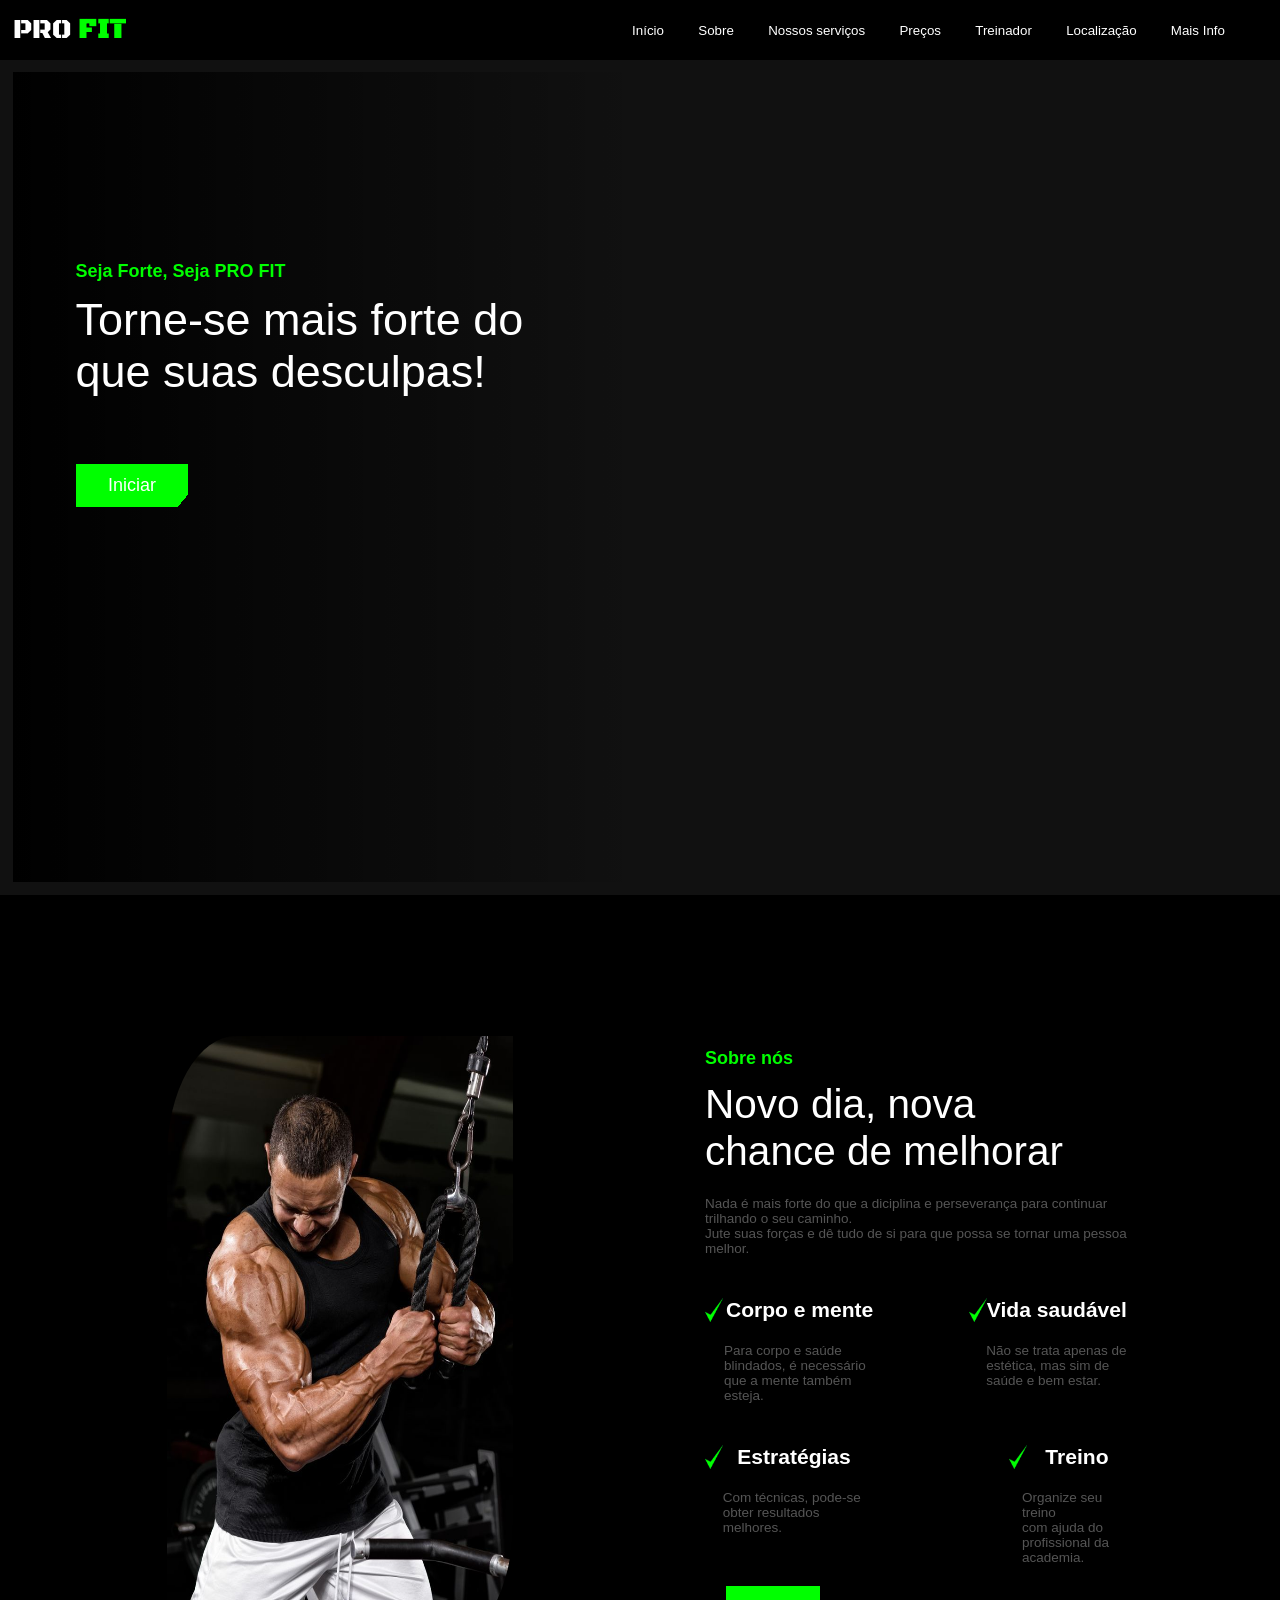
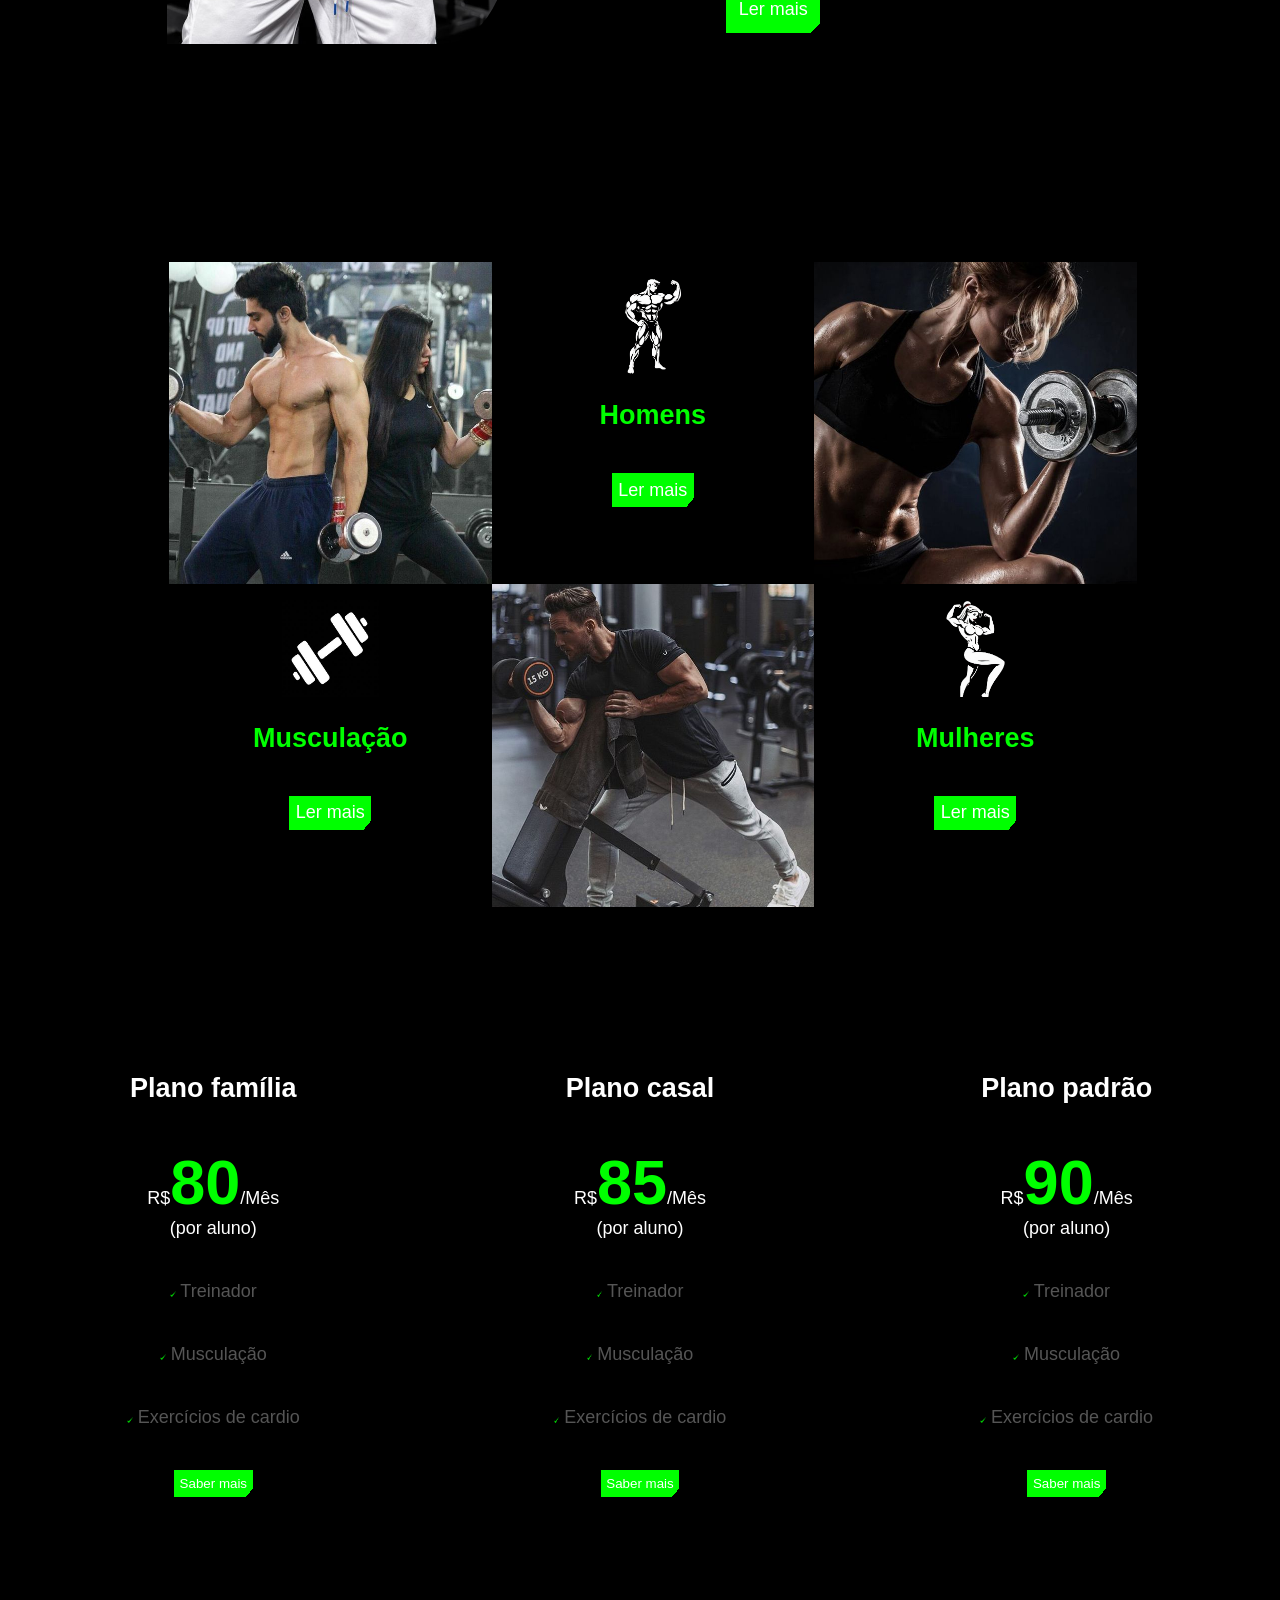
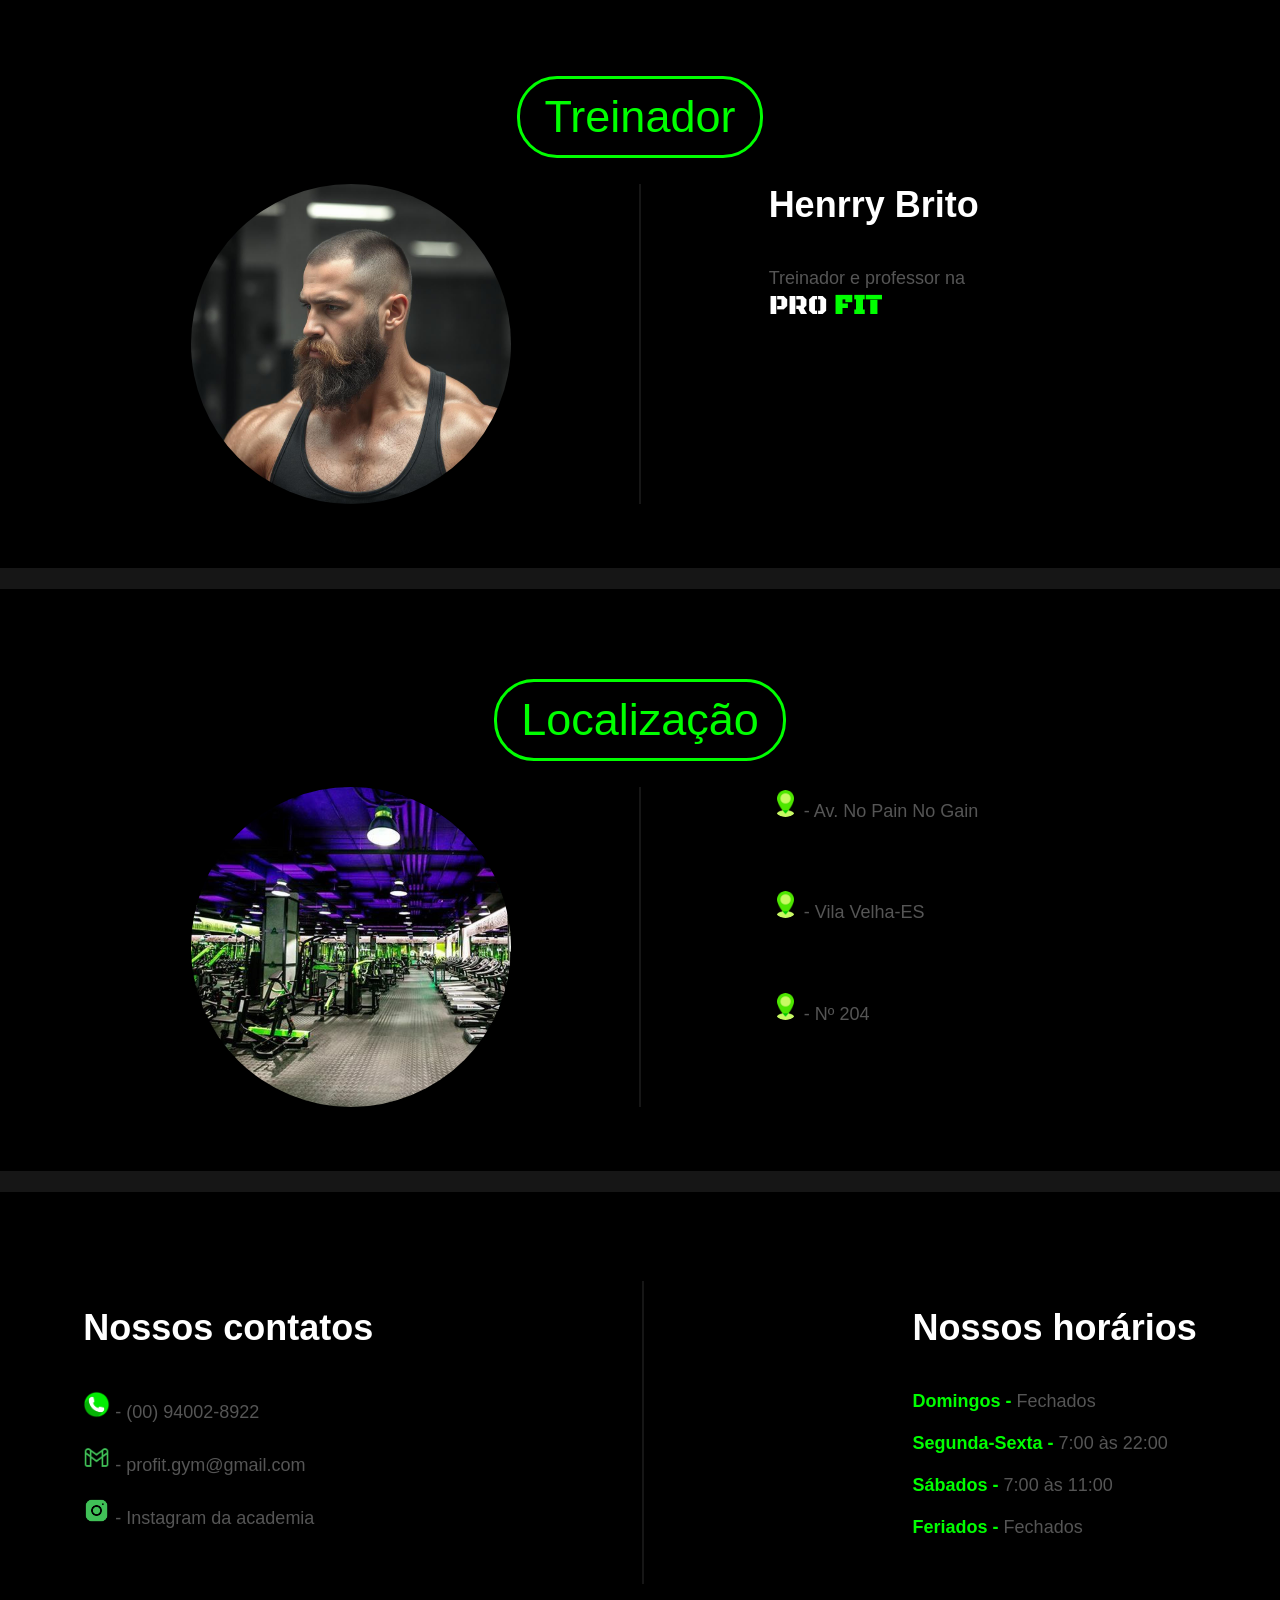
==== commit abdcc945: "Add files via upload" ====
--- a/index.html
+++ b/index.html
@@ -15,6 +15,7 @@
 </head>
 <body>
     <script src="menu.js"></script>
+    <script src="text.js"></script>
 
     <header class="cabecalho">
         <a href="#home" class="logoHome">PRO <strong>FIT</strong></a>
@@ -65,10 +66,13 @@
                 <p class="fonte1">Novo dia, nova <br>
                     chance de melhorar</p>
                 <br>
-                <p class="fonte2">Lorem ipsum dolor, sit amet consectetur adipisicing elit.<br> 
-                    Perspiciatis soluta aspernatur harum impedit odit, nihil magni <br>
-                    praesentium doloribus ab libero modi dolorum reprehenderit, <br>
-                    laudantium debitis maiores optio in numquam quibusdam!</p>
+                <p class="fonte2">
+                    Nada é mais forte do que a diciplina e perseverança para continuar <br>
+                    trilhando o seu caminho.<br>
+                    Jute suas forças e dê tudo de si para que possa se tornar uma pessoa <br>
+                    melhor.
+
+                </p>
                     <br>
                     <br>
                     <div class="caixaLinhas">
@@ -76,17 +80,21 @@
                             <div class="item">
                                 <div class="title"><img src="assets/check.png" alt=""><h3>Corpo e mente</h3></div>
                                 <br>
-                                <p class="fonte2" style="margin-left: 11%;">Lorem ipsum dolor <br>
-                                   sit amet consectetur <br>
-                                   adipisicing elit. Alias non </p>
+                                <p class="fonte2" style="margin-left: 11%;">
+                                    Para corpo e saúde <br>
+                                    blindados, é necessário <br>
+                                    que a mente também esteja.
+                                </p>
                             </div>
                             
                             <div class="item">
                                 <div class="title"><img src="assets/check.png" alt=""><h3>Vida saudável</h3></div>
                                 <br>
-                                <p class="fonte2" style="margin-left: 11%;">Lorem ipsum dolor <br>
-                                   sit amet consectetur <br>
-                                   adipisicing elit. Alias non </p>
+                                <p class="fonte2" style="margin-left: 11%;">
+                                    Não se trata apenas de<br>
+                                    estética, mas sim de <br>
+                                    saúde e bem estar.
+                                </p>
                             </div>
                         </div>
                         <br><br>
@@ -94,17 +102,21 @@
                             <div class="item">
                                 <div class="title"><img src="assets/check.png" alt=""><h3>Estratégias</h3></div>
                                 <br>
-                                <p class="fonte2" style="margin-left: 11%;">Lorem ipsum dolor <br>
-                                   sit amet consectetur <br>
-                                   adipisicing elit. Alias non </p>
+                                <p class="fonte2" style="margin-left: 11%;">
+                                    Com técnicas, pode-se <br>
+                                    obter resultados melhores.
+                                </p>
                             </div>
 
                             <div class="item">
                                 <div class="title"><img src="assets/check.png" alt=""><h3>Treino</h3></div>
                                 <br>
-                                <p class="fonte2" style="margin-left: 11%;">Lorem ipsum dolor <br>
-                                   sit amet consectetur <br>
-                                   adipisicing elit. Alias non </p>
+                                <p class="fonte2" style="margin-left: 11%;">
+                                    Organize seu treino <br>
+                                    com ajuda do <br>
+                                    profissional da <br>
+                                    academia.
+                                </p>
                             </div>
                         </div>
                     </div>
@@ -123,8 +135,8 @@
                     <img src="assets/icon-men.jpg" alt=""><br><br>
                     <strong class="title-features">Homens</strong>
                     <br><br>
-                    <p>Musculação para homens</p>
-                    <button>Ler mais</button>
+                    <p id="textHomem"></p><br>
+                    <button onclick="lerTexto1()" id="esconderTexto1">Ler mais</button>
                 </div>
 
                 <img src="assets/muscMulher.jpg" alt="" class="tamanhoTrilho">
@@ -135,8 +147,8 @@
                     <img src="assets/icon-musc.jpg" alt=""><br><br>
                     <strong class="title-features">Musculação</strong>
                     <br><br>
-                    <p>Musculação e bem estar</p>
-                    <button>Ler mais</button>
+                    <p id="textMusc"></p><br>
+                    <button onclick="lerTexto2()" id="esconderTexto2">Ler mais</button>
                 </div>
 
                 <img src="assets/muscHomem.jpg" alt="" class="tamanhoTrilho">
@@ -145,8 +157,8 @@
                     <img src="assets/icon-wom.jpg" alt=""><br><br>
                     <strong class="title-features">Mulheres</strong>
                     <br><br>
-                    <p>Musculação para mulheres</p>
-                    <button>Ler mais</button>
+                    <p id="textMul"></p><br>
+                    <button onclick="lerTexto3()" id="esconderTexto3">Ler mais</button>
                 </div>
             </div>
         </section>
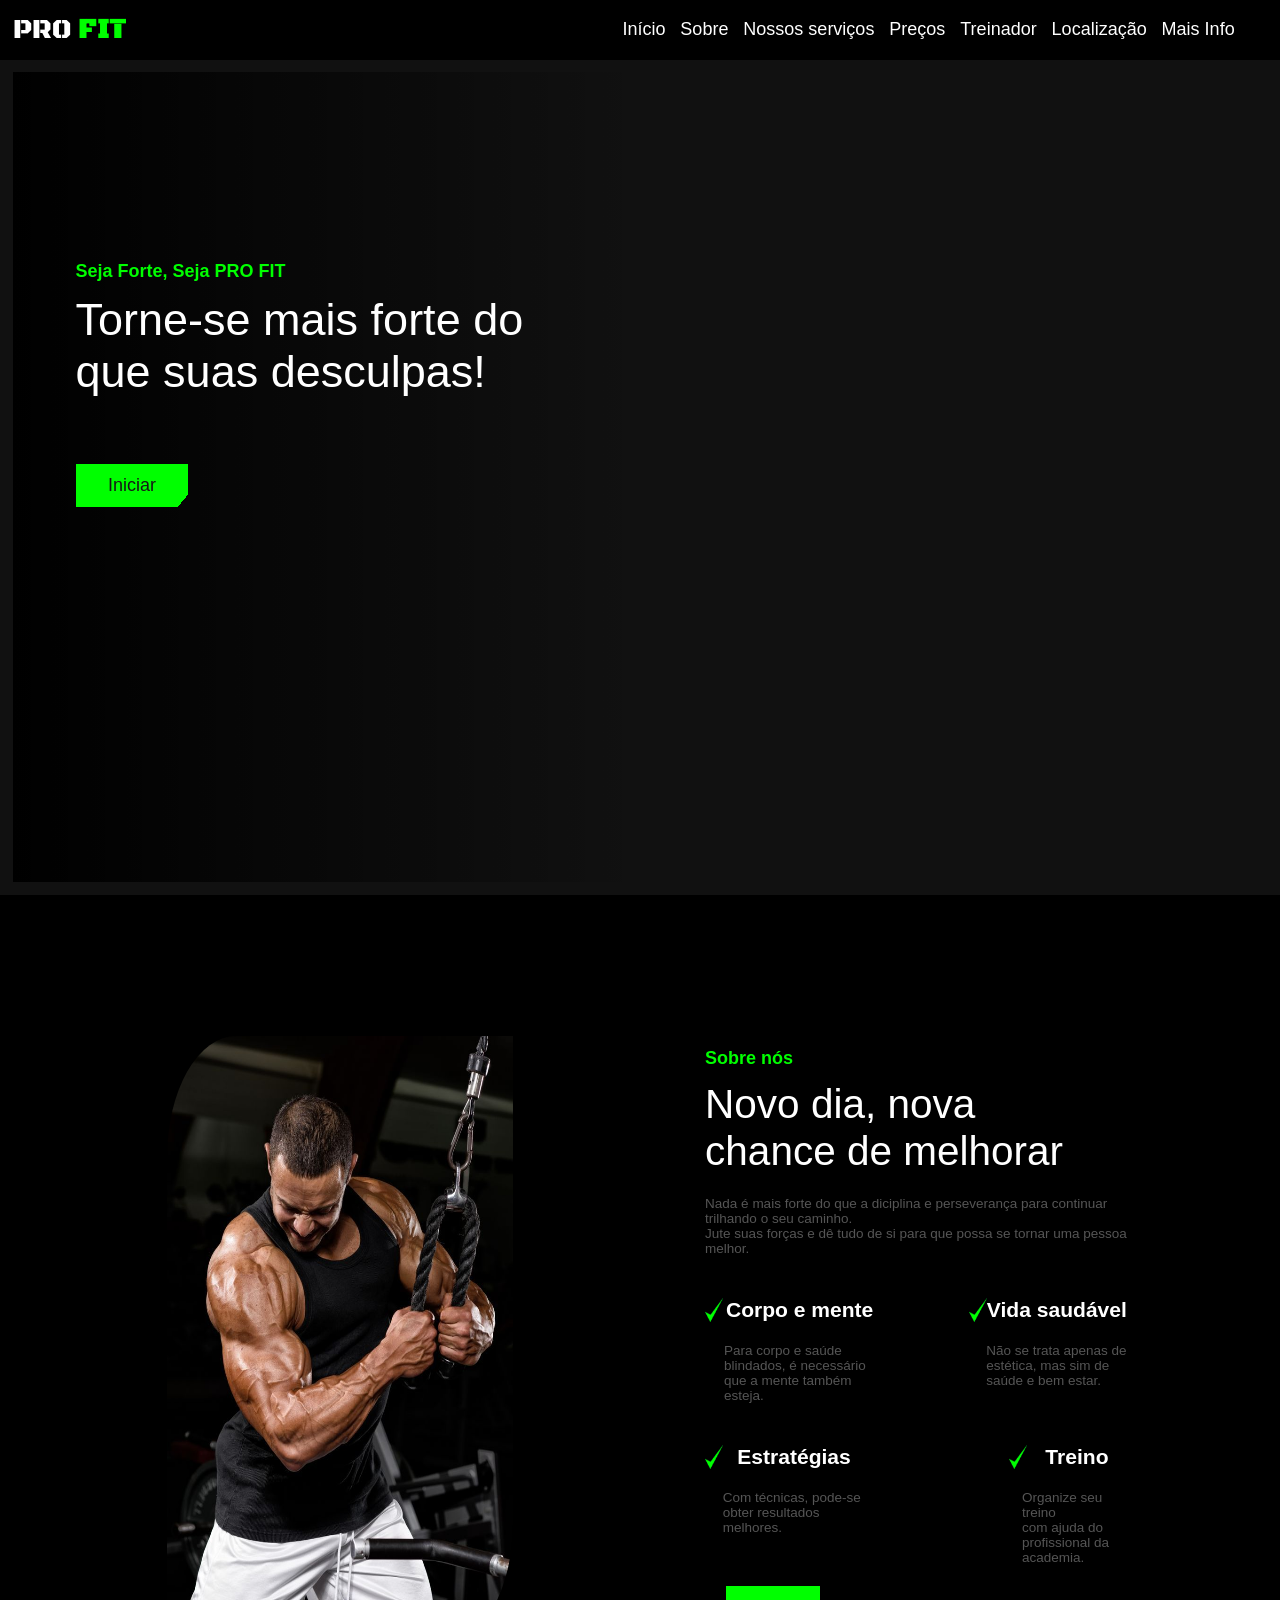
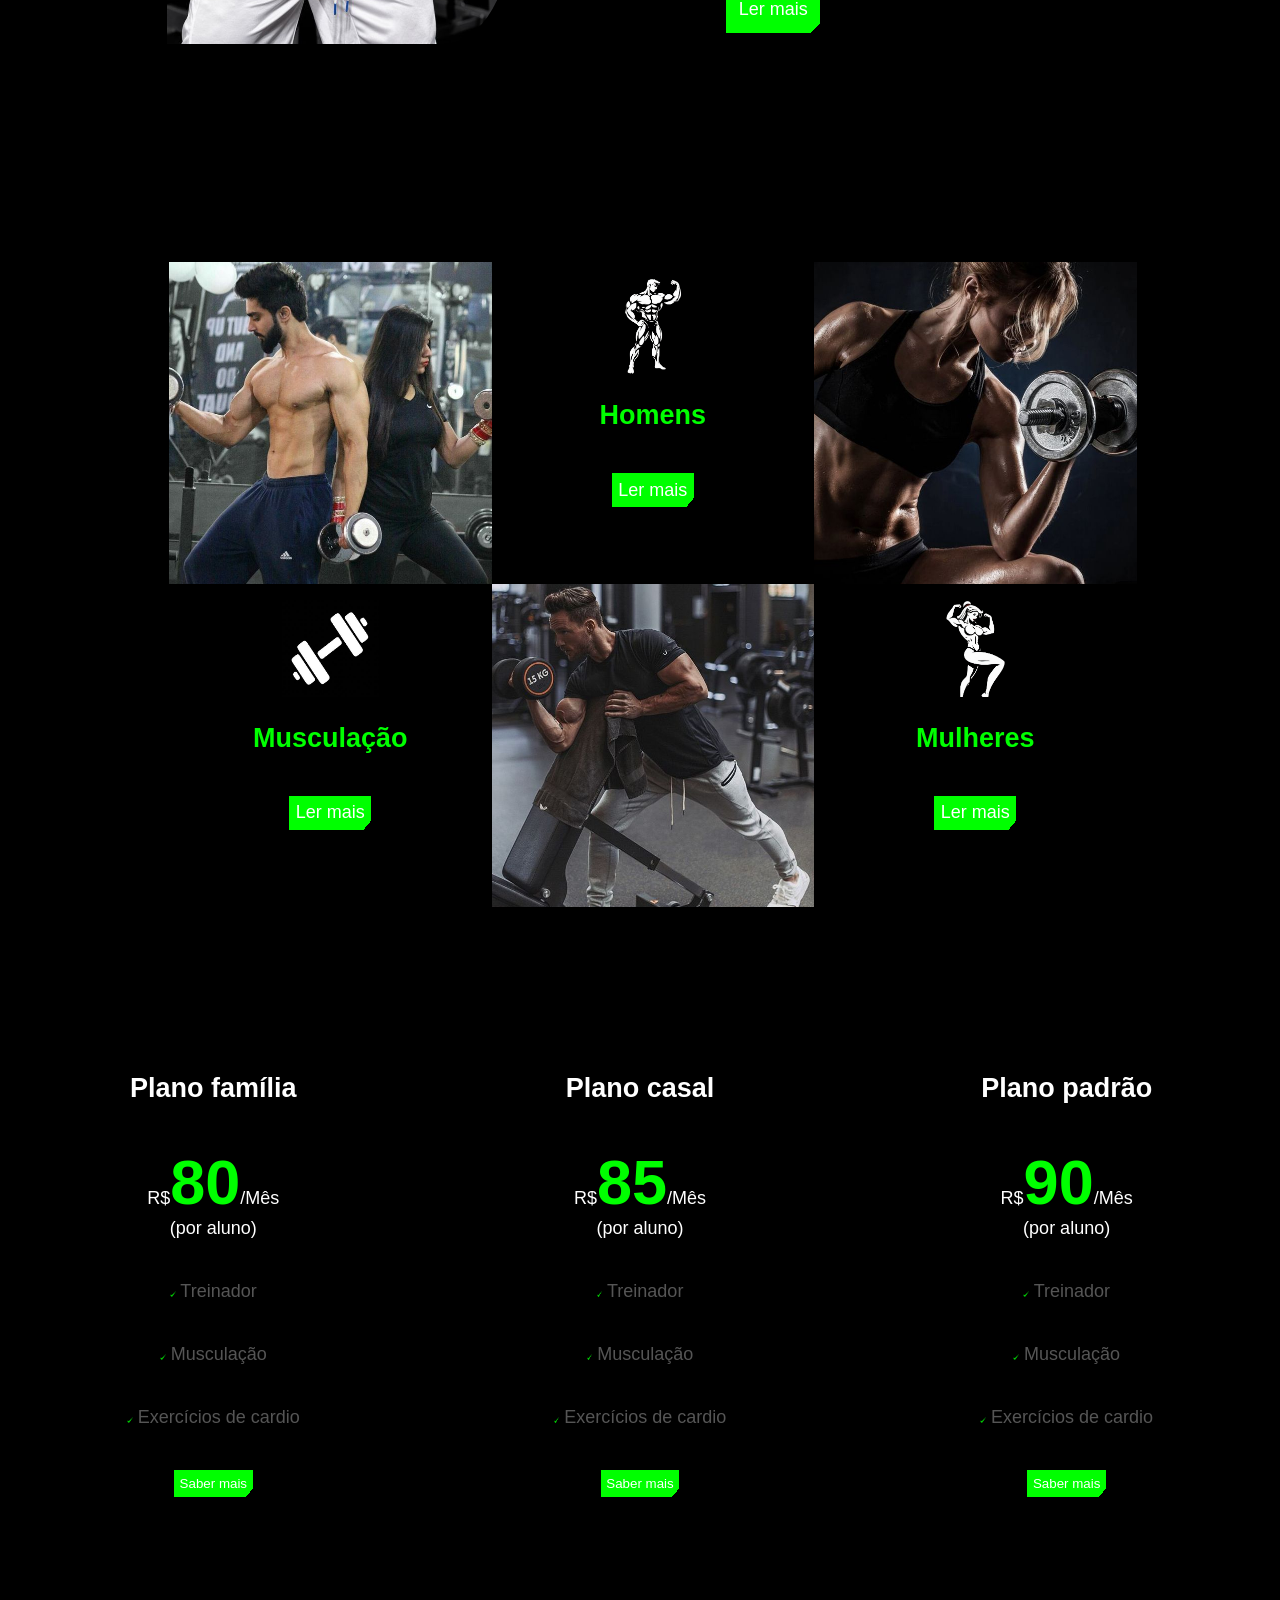
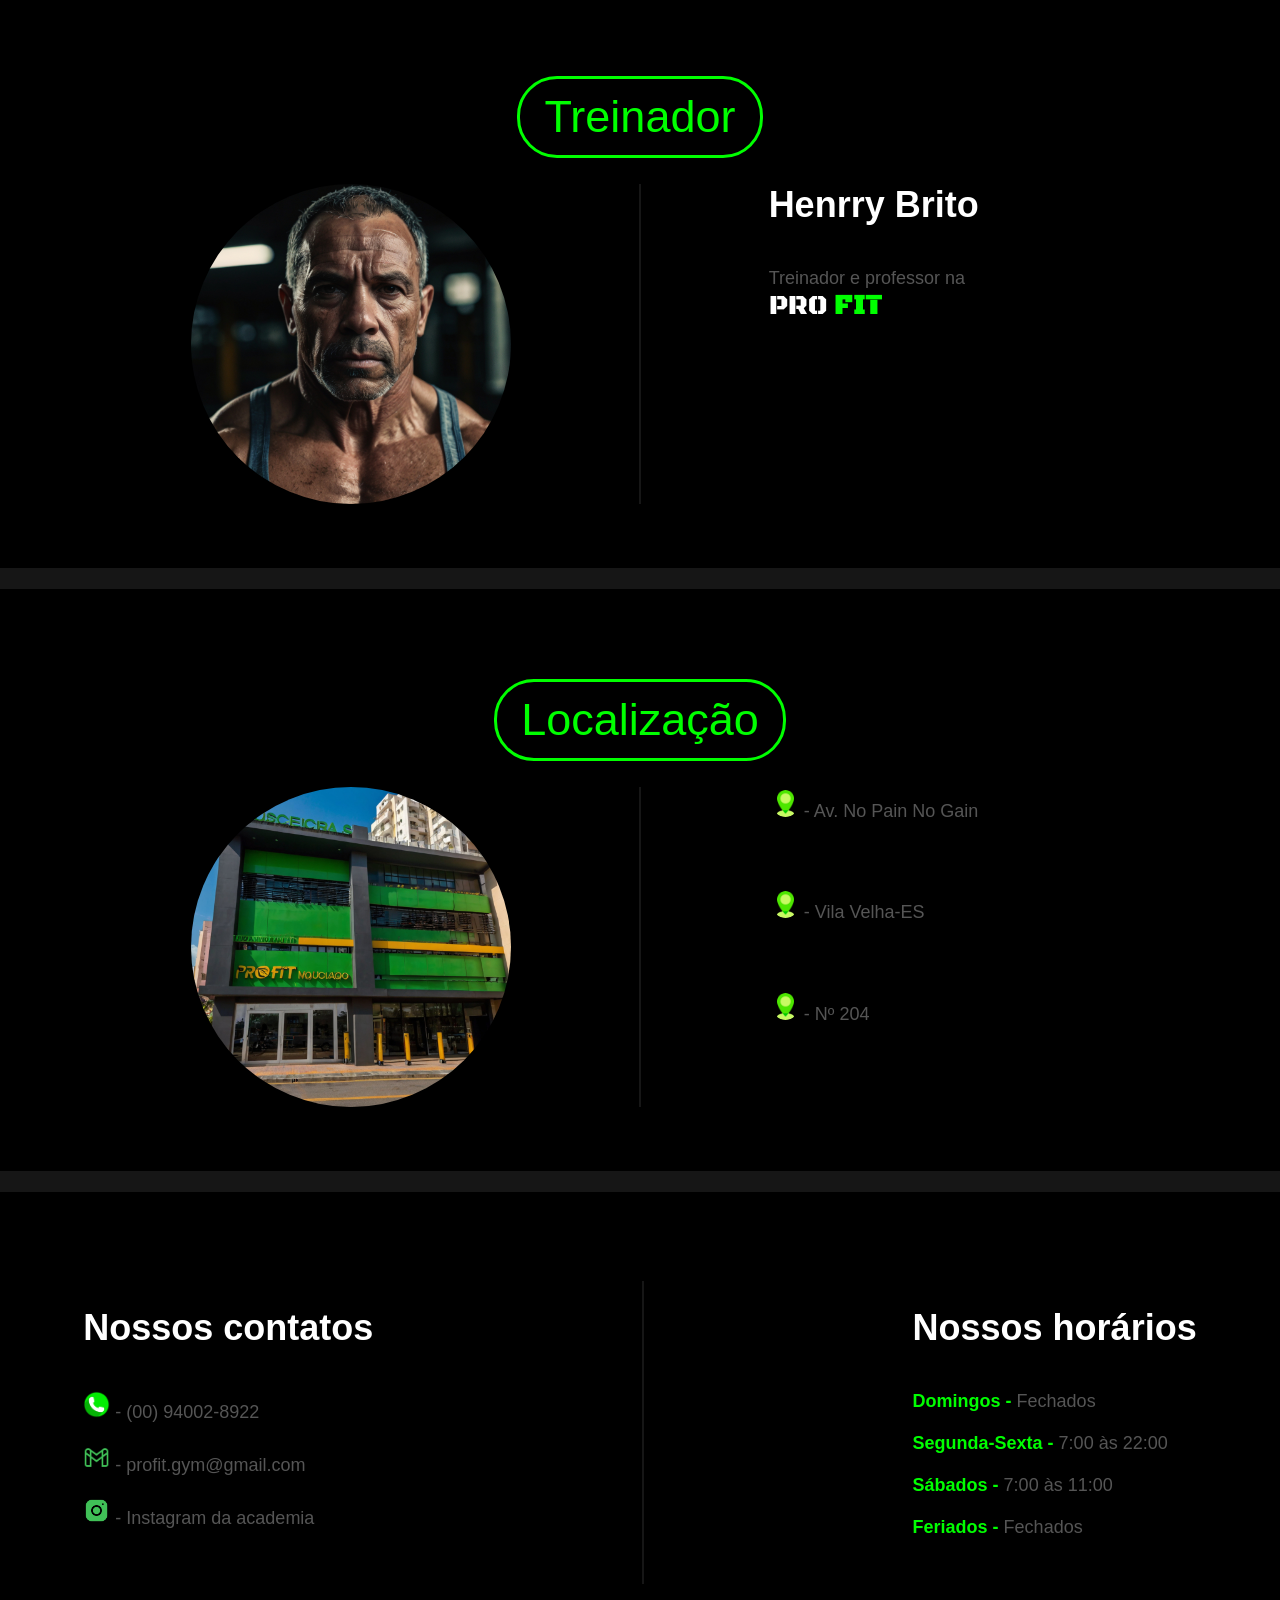
==== commit 4fe72674: "Add files via upload Mais uma adição ao meu projeto. Agora, estou desenvolvendo páginas de login e e" ====
--- a/index.html
+++ b/index.html
@@ -41,7 +41,7 @@
 
     <div class="carrossel">
         <div class="slider" id="slider">
-            <!-- Slide editado no css -->
+            <!-- "Slide" editado no css -->
 
              <div class="textoSlide">
                 <h4>Seja Forte, Seja PRO FIT</h4>
@@ -49,7 +49,7 @@
                     <p>Torne-se mais forte do <br>
                     que suas desculpas!
                         <br><br>
-                        <button>Iniciar</button>
+                        <a href="pages/iniciar.html"><button class="iniciar"><p>Iniciar</p></button></a>
                     </p>
                 </div>
              </div>
@@ -122,7 +122,7 @@
                     </div>
 
                     <div class="botao">
-                        <button>Ler mais</button>
+                        <a href="pages/lerMais.html"><button>Ler mais</button></a><!--Terminar a página-->
                     </div>
             </section>
         </section>
@@ -209,7 +209,7 @@
         <button>Treinador</button>
     </div>
     <div class="trainners" id="trainners">
-        <img src="assets/treinador.jpg" alt="">
+        <img src="assets/treinador.jpg" alt="" id="treinadorGym">
 
         <div class="linha">.</div>
 
@@ -226,7 +226,7 @@
         <button>Localização</button>
     </div>
     <div class="loc" id="loc">
-        <img src="assets/gym.jpg" alt="">
+        <img src="assets/gym.jpg" alt="" id="imgGym">
 
         <div class="linha">.</div>
 
@@ -262,4 +262,4 @@
         </div>
     </section>
 </body>
-</html>+</html>
--- a/main.css
+++ b/main.css
@@ -7,6 +7,7 @@
     
     :root{
         --verde: rgb(0, 255, 0);
+        --fundo: rgb(26, 26, 26);
         --preto: black;
         --cinza: rgb(22, 22, 22);
         --cinzaClaro: rgb(85, 85, 85);
@@ -18,7 +19,7 @@
     body{
         font-family: Arial, Helvetica, sans-serif;
         font-size: 2vh;
-        background-color: var(--preto);
+        background-color: var(--fundo);
         transition: all .3s;
     }
     
@@ -158,7 +159,6 @@
     
                 & p{
                     color: var(--cinzaClaro);
-                    display: none;
                 }
     
                 & button{
@@ -265,9 +265,11 @@
         margin-bottom: 5%;
         margin-top: 5%;
         
-        & img{
-            width: 25%;
+        & #treinadorGym{
+            height: 20vh;
             border-radius: 50%;
+            margin-top: auto;
+            margin-bottom: auto;
         }
     
         & .linha{
@@ -280,6 +282,8 @@
         & .description{
             width: 25%;
             color: var(--branco);
+            margin-top: auto;
+            margin-bottom: auto;
     
             & p{
                 color: var(--cinzaClaro);
@@ -307,10 +311,11 @@
         margin-bottom: 5%;
         margin-top: 5%;
         
-        & img{
-            width: 25%;
+        & #imgGym{
+            height: 20vh;
             border-radius: 50%;
-            object-fit: fill;
+            margin-top: auto;
+            margin-bottom: auto;
         }
     
         & .linha{
@@ -323,6 +328,8 @@
         & .description{
             width: 25%;
             color: var(--branco);
+            margin-top: auto;
+            margin-bottom: auto;
     
             & p{
                 color: var(--cinzaClaro);
@@ -373,7 +380,7 @@
 
 
 
-@media screen and (min-width: 1200px) {
+@media screen and (min-width: 901px) {
     *{
         padding: 0;
         margin: 0;
@@ -381,11 +388,12 @@
     }
     
     :root{
-        --verde: rgb(0, 255, 0);
+        --verde: rgb(2, 221, 2);
+        --sombraVerde: rgb(0, 83, 0);
         --preto: black;
         --cinza: rgb(22, 22, 22);
         --cinzaClaro: rgb(85, 85, 85);
-        --branco: white;
+        --branco: rgb(236, 236, 236);
     
         --margem: 1%;
     }
@@ -395,6 +403,7 @@
         font-size: 2vh;
         background-color: var(--preto);
         transition: all .3s;
+        scroll-behavior: smooth;
     }
     
     a{
@@ -435,6 +444,19 @@
             border-top-left-radius: 20%;
             border-bottom-right-radius: 20%;
             object-fit: fill;
+        }
+    }
+
+    .textoSlide{
+
+        & .frase{
+
+            & .iniciar{
+                
+                & p{
+                    color: var(--cinza);
+                }
+            }
         }
     }
     
--- a/menu.css
+++ b/menu.css
@@ -85,6 +85,7 @@
         --preto: black;
         --pretoVidro: rgba(0, 0, 0, 0.507);
         --cinza: rgb(22, 22, 22);
+        --cinzaMedio: rgb(56, 56, 56);
         --cinzaClaro: rgb(85, 85, 85);
         --branco: white;
     
@@ -204,6 +205,7 @@
                     padding: 1%;
 
                     & button{
+                        font-size: 2vh;
                         background-color: transparent;
                         color: var(--branco);
                         border: none;
@@ -215,9 +217,10 @@
     }
     
     .cabecalho .navbar a:hover{
-        background: var(--verde);
+        /*background: linear-gradient(135deg, rgb(0, 255, 0) 93%, transparent 90%);*/
+        background: linear-gradient(135deg, var(--verde)90%, var(--preto)10%, transparent 90%);
         opacity: 1;
-        transition: all .5s forwards; 
+        transition: all 1s forwards; 
     }
 }      
 
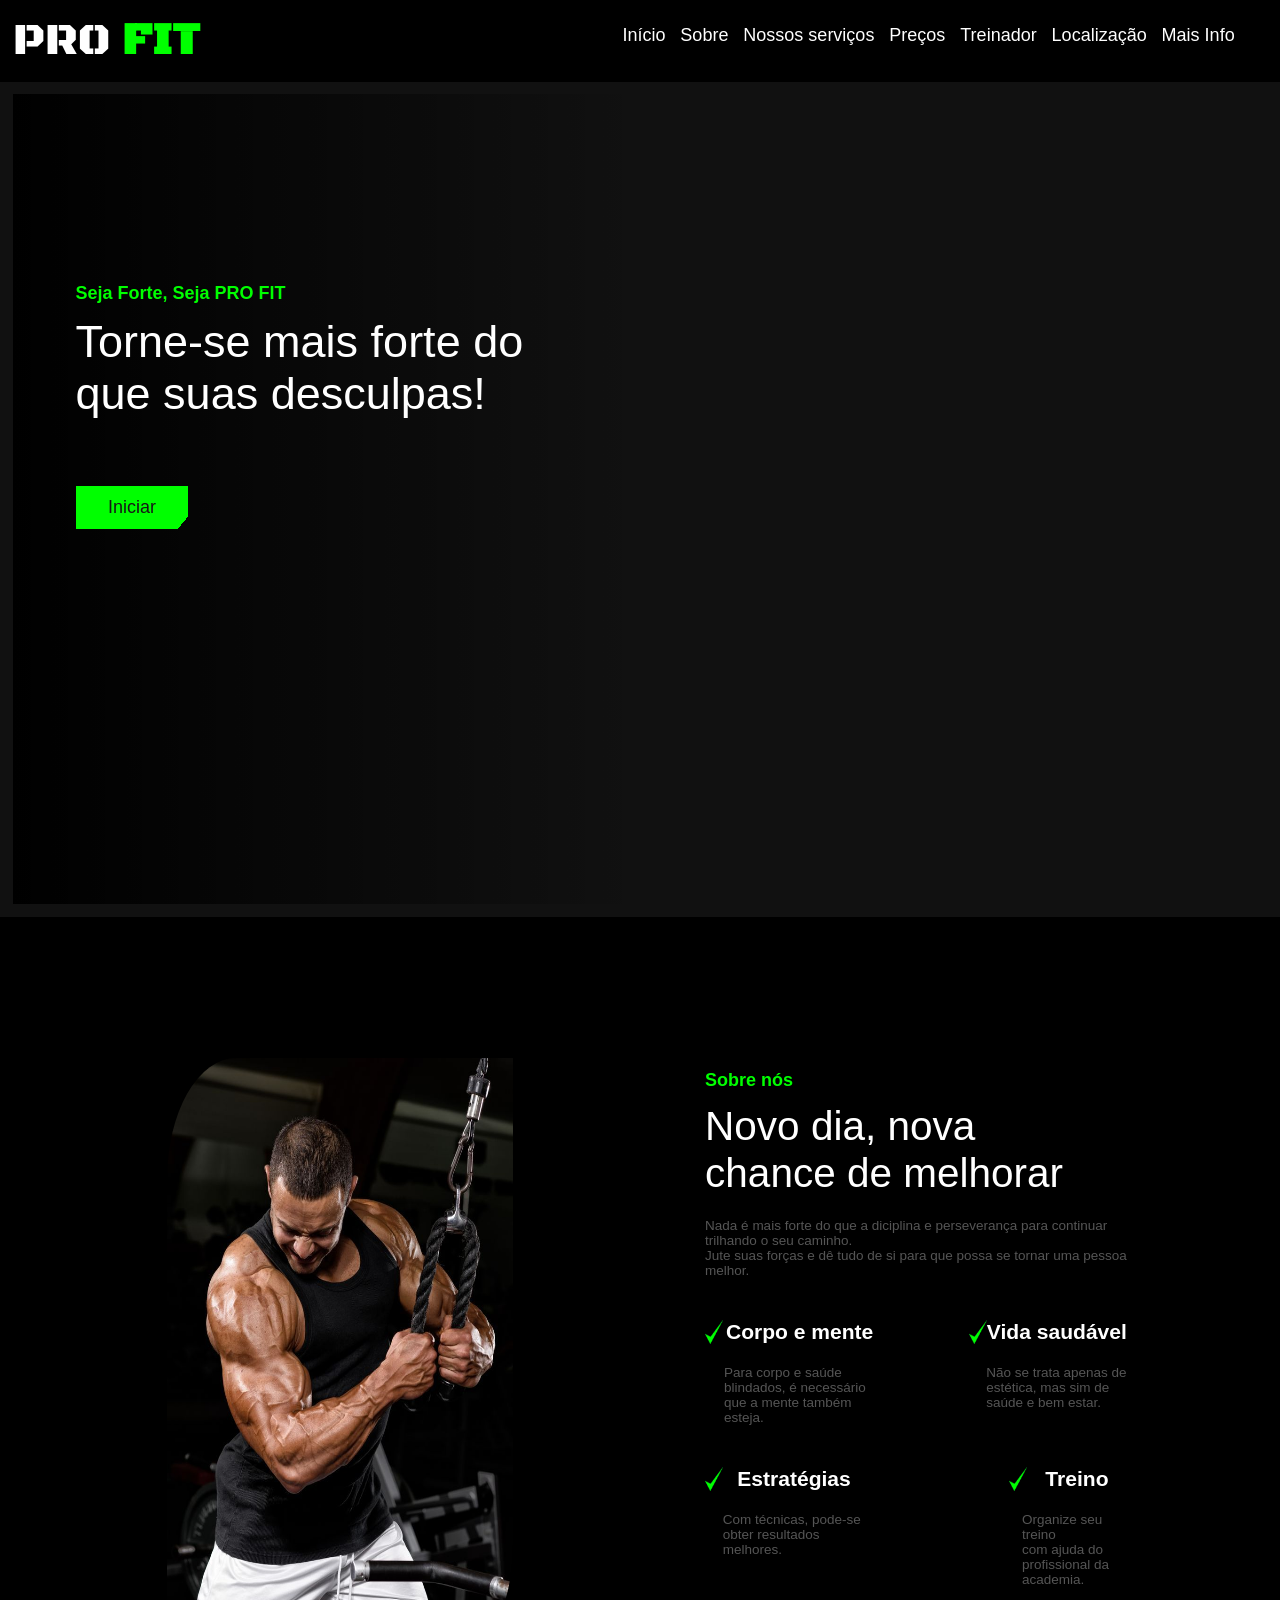
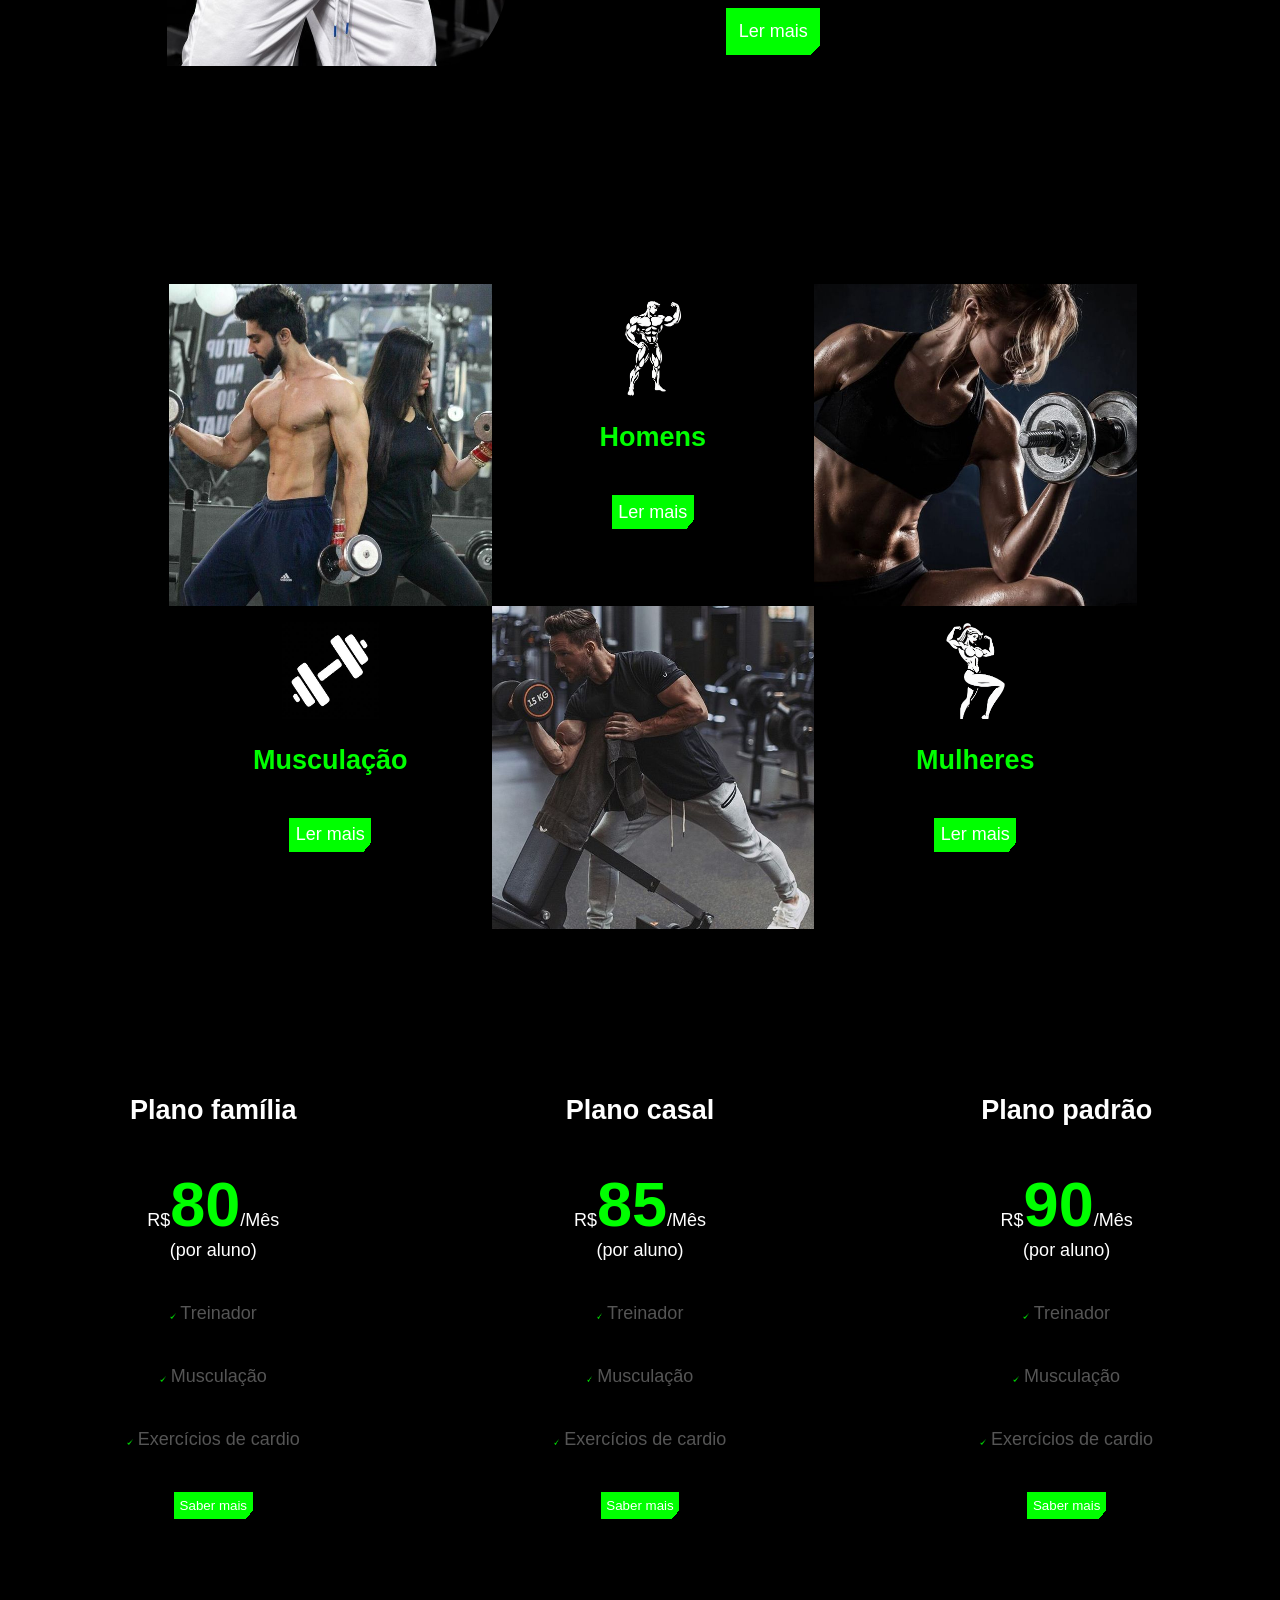
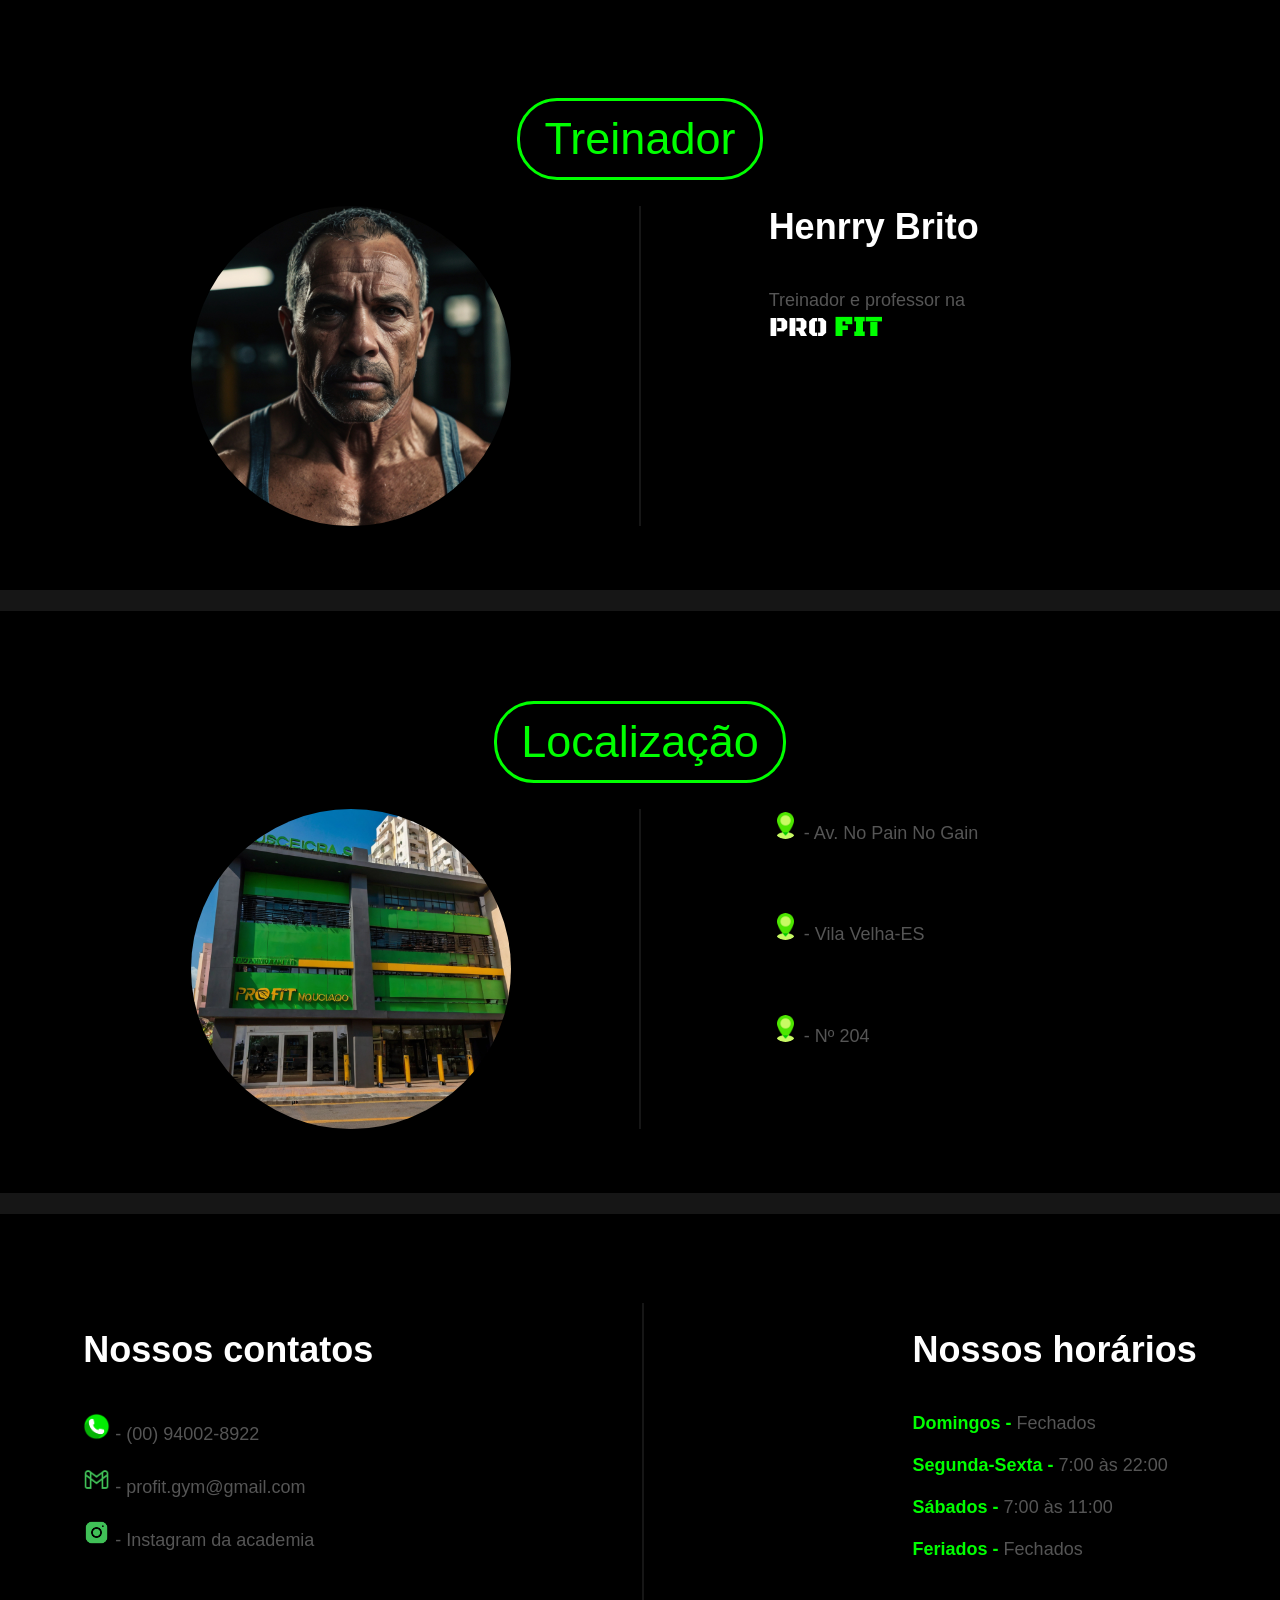
==== commit 214b80af: "Add files via upload" ====
--- a/index.html
+++ b/index.html
@@ -43,8 +43,8 @@
         <div class="slider" id="slider">
             <!-- "Slide" editado no css -->
 
-             <div class="textoSlide">
-                <h4>Seja Forte, Seja PRO FIT</h4>
+            <div class="textoSlide">
+                <h4 id="titleSlide">Seja Forte, Seja PRO FIT</h4>
                 <div class="frase">
                     <p>Torne-se mais forte do <br>
                     que suas desculpas!
@@ -52,7 +52,7 @@
                         <a href="pages/iniciar.html"><button class="iniciar"><p>Iniciar</p></button></a>
                     </p>
                 </div>
-             </div>
+            </div>
 
         </div>
     </div>
@@ -174,7 +174,7 @@
                 <p><img src="assets/check.png" alt=""> Treinador</p><br><br>
                 <p><img src="assets/check.png" alt=""> Musculação</p><br><br>
                 <p><img src="assets/check.png" alt=""> Exercícios de cardio</p><br><br>
-                <button>Saber mais</button>
+                <a href="/pages/iniciar.html"><button>Saber mais</button></a>
             </div>
         </div>
         
@@ -187,7 +187,7 @@
                 <p><img src="assets/check.png" alt=""> Treinador</p><br><br>
                 <p><img src="assets/check.png" alt=""> Musculação</p><br><br>
                 <p><img src="assets/check.png" alt=""> Exercícios de cardio</p><br><br>
-                <button>Saber mais</button>
+                <a href="/pages/iniciar.html"><button>Saber mais</button></a>
             </div>
         </div>
         
@@ -200,7 +200,7 @@
                 <p><img src="assets/check.png" alt=""> Treinador</p><br><br>
                 <p><img src="assets/check.png" alt=""> Musculação</p><br><br>
                 <p><img src="assets/check.png" alt=""> Exercícios de cardio</p><br><br>
-                <button>Saber mais</button>
+                <a href="/pages/iniciar.html"><button>Saber mais</button></a>
             </div>
         </div>
     </footer>
--- a/main.css
+++ b/main.css
@@ -58,6 +58,19 @@
     
         & .imagemResp{
             display: none;
+        }
+    }
+
+    .textoSlide{
+        opacity: 0;
+        transform: translateX(-50px);
+        animation: animacaoTextoSlide 2s ease-out forwards;
+    }
+
+    @keyframes animacaoTextoSlide {
+        to{
+            opacity: 1;
+            transform: translateX(0px);
         }
     }
     
@@ -448,6 +461,9 @@
     }
 
     .textoSlide{
+        opacity: 0;
+        transform: translateX(-50px);
+        animation: animacaoTextoSlide 2s ease-out forwards;
 
         & .frase{
 
@@ -457,6 +473,13 @@
                     color: var(--cinza);
                 }
             }
+        }
+    }
+
+    @keyframes animacaoTextoSlide {
+        to{
+            opacity: 1;
+            transform: translateX(0px);
         }
     }
     
@@ -763,4 +786,6 @@
             color: transparent;
         }
     }
+
+
 }
--- a/menu.css
+++ b/menu.css
@@ -179,7 +179,7 @@
         & .logoHome{
             color: var(--branco);
             font-family: "Black Ops One", serif;
-            font-size: 3vh;
+            font-size: 5vh;
         }
     
         & .menu-hamburguer{
@@ -190,7 +190,7 @@
             width: 50%;
             display: flex;
             justify-content: space-between;
-            padding-right: 2%;
+            padding: 0.5% 2% 0.5% 0%;
 
             & .menu-hamburguer{
                 display: none;
@@ -219,8 +219,8 @@
     .cabecalho .navbar a:hover{
         /*background: linear-gradient(135deg, rgb(0, 255, 0) 93%, transparent 90%);*/
         background: linear-gradient(135deg, var(--verde)90%, var(--preto)10%, transparent 90%);
-        opacity: 1;
-        transition: all 1s forwards; 
+        transition: all 1s forwards;
+        opacity: 1; 
     }
 }      
 
